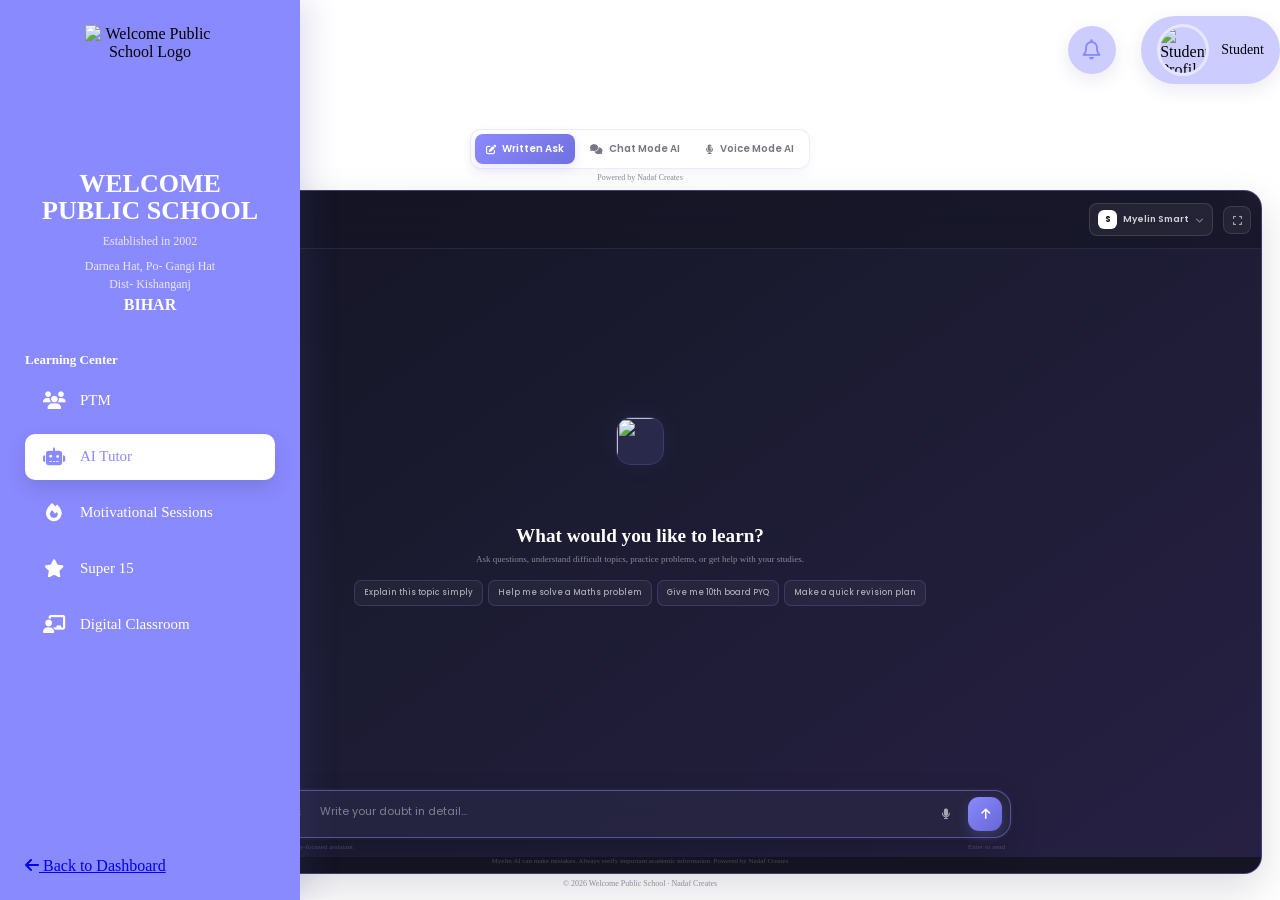
==== ai-tutor.html @ 7db1b6b1 "Add files via upload" ====
<!doctype html>
<html lang="en">
  <head>
    <meta charset="UTF-8" />

    <meta name="viewport" content="width=device-width, initial-scale=1.0" />

    <title>AI Tutor | Welcome Public School</title>

    <!-- Google Font -->
    <link rel="preconnect" href="https://fonts.googleapis.com" />
    <link rel="preconnect" href="https://fonts.gstatic.com" crossorigin />

    <link
      href="https://fonts.googleapis.com/css2?family=Poppins:wght@300;400;500;600;700;800&display=swap"
      rel="stylesheet"
    />

    <!-- Font Awesome -->
    <link
      rel="stylesheet"
      href="https://cdnjs.cloudflare.com/ajax/libs/font-awesome/6.6.0/css/all.min.css"
    />

    <!-- Shared Learning Hub CSS -->
    <link rel="stylesheet" href="learning.css" />

    <!-- AI Tutor Specific CSS -->
    <link rel="stylesheet" href="ai-tutor.css" />

    <link rel="icon" type="image/x-icon" href="/favicon.ico">

  </head>

  <body>
    <div class="dashboard-container">
      <!-- =====================================================
             SIDEBAR
        ====================================================== -->

      <aside class="sidebar">
        <!-- School Branding -->

        <div class="school-brand">
          <img src="images/logo.png" alt="Welcome Public School Logo" />

          <h2>
            <span>WELCOME</span>
            <span>PUBLIC SCHOOL</span>
          </h2>

          <div class="established">Established in 2002</div>

          <div class="address">
            Darnea Hat, Po- Gangi Hat<br />
            Dist- Kishanganj<br />
            <span>BIHAR</span>
          </div>
        </div>

        <!-- Sidebar Menu -->

        <div class="menu-title">Learning Center</div>

        <nav class="sidebar-menu">
          <a href="learning.html">
            <i class="fa-solid fa-users"></i>
            <span>PTM</span>
          </a>

          <a href="ai-tutor.html" class="active">
            <i class="fa-solid fa-robot"></i>
            <span>AI Tutor</span>
          </a>

          <a href="motivational.html">
            <i class="fa-solid fa-fire"></i>
            <span>Motivational Sessions</span>
          </a>

          <a href="super.html">
            <i class="fa-solid fa-star"></i>
            <span>Super 15</span>
          </a>

          <a href="digital-classroom.html">
            <i class="fa-solid fa-chalkboard-user"></i>
            <span>Digital Classroom</span>
          </a>
        </nav>

        <!-- Bottom Sidebar -->

        <div class="sidebar-bottom">
          <a href="dashboard.html" class="back-dashboard">
            <i class="fa-solid fa-arrow-left"></i>
            <span>Back to Dashboard</span>
          </a>
        </div>
      </aside>

    <div aria-hidden="true" class="sidebar-overlay"></div>

      <!-- =====================================================
             MAIN CONTENT
        ====================================================== -->

      <main class="main-content">
        <!-- =================================================
                 TOP HEADER
            ================================================== -->

        <header class="top-header">
          <button aria-expanded="false" aria-label="Open navigation menu" class="mobile-menu-toggle" type="button"><i class="fa-solid fa-bars"></i></button>
          <div class="page-heading">
            <small> AI TUTOR </small>

            <h1>Ask Your Doubt</h1>

            <p>Learn smarter with your personal digital study companion.</p>
          </div>

          <div class="header-actions">
            <div class="notification-btn">
              <i class="fa-regular fa-bell"></i>
            </div>

            <div class="profile-mini">
              <img src="images/student.jpg" alt="Student Profile" />

              <span> Student </span>
            </div>
          </div>
        </header>

        <!-- =================================================
                 MODE SWITCHER
            ================================================== -->

        <div class="learning-mode-switcher">
          <div class="mode-switch-group">
            <button
              class="mode-switch active"
              id="writtenModeButton"
              type="button"
            >
              <i class="fa-solid fa-pen-to-square"></i>

              <span> Written Ask </span>
            </button>

            <button class="mode-switch" id="chatModeButton" type="button">
              <i class="fa-solid fa-comments"></i>

              <span> Chat Mode AI </span>
            </button>

            <button class="mode-switch" id="voiceModeButton" type="button">
              <i class="fa-solid fa-microphone-lines"></i>

              <span> Voice Mode AI </span>
            </button>
          </div>

          <div class="ai-page-label">Powered by Nadaf Creates</div>
        </div>

        <!-- =================================================
                 AI CHAT WINDOW
            ================================================== -->

        <section class="ai-tutor-window">
          <!-- Chat Header -->

          <div class="ai-chat-header">
            <div class="ai-chat-title">
              <div class="ai-chat-logo">
                <img src="images/ai-company.png">
              </div>

              <div class="company-name">
                <strong> Myelin AI by Nadaf </strong>

                <div class="ai-online-status">
                  <span class="online-dot"></span>

                  <span> Your personal learning assistant </span>
                </div>
              </div>
            </div>

            <!-- Own AI Selector -->

            <div class="ai-model-selector">
              <button
                class="model-selector-button"
                id="modelSelectorButton"
                type="button"
              >
                <span class="model-selector-left">
                  <span class="selected-model-icon" id="selectedModelIcon">
                    S
                  </span>

                  <span id="selectedModelName"> Myelin Smart </span>
                </span>

                <i class="fa-solid fa-chevron-down"></i>
              </button>

              <div class="model-dropdown" id="modelDropdown">
                <button
                  class="model-option selected"
                  data-model="Nadaf Smart"
                  type="button"
                >
                  <span class="model-option-icon"> N </span>

                  <span> Myelin Smart </span>

                  <i class="fa-solid fa-check model-check"></i>
                </button>

                <button
                  class="model-option"
                  data-model="Nadaf Vision"
                  type="button"
                >
                  <span class="model-option-icon"> V </span>

                  <span> Myelin Vision </span>

                  <i class="fa-solid fa-check model-check"></i>
                </button>

                <button
                  class="model-option"
                  data-model="Nadaf Pro"
                  type="button"
                >
                  <span class="model-option-icon"> P </span>

                  <span> Myelin Pro </span>

                  <i class="fa-solid fa-check model-check"></i>
                </button>
              </div>
            </div>

            <button
              class="ai-fullscreen-button"
              id="aiFullscreenButton"
              type="button"
              title="Fullscreen"
              aria-label="Open AI Tutor fullscreen"
            >
              <i class="fa-solid fa-expand"></i>
            </button>
          </div>

          <!-- Chat Body -->

          <div class="ai-chat-body" id="aiChatBody">
            <!-- Welcome Screen -->

            <div class="ai-welcome-state" id="aiWelcomeState">
              <div class="ai-welcome-icon">
                <img src="images/ai-company.png">
              </div>

              <h2>What would you like to learn?</h2>

              <p>
                Ask questions, understand difficult topics, practice problems,
                or get help with your studies.
              </p>

              <div class="suggested-prompts">
                <button class="suggested-prompt" type="button">
                  Explain this topic simply
                </button>

                <button class="suggested-prompt" type="button">
                  Help me solve a Maths problem
                </button>

                <button class="suggested-prompt" type="button">
                  Give me 10th board PYQ
                </button>

                <button class="suggested-prompt" type="button">
                  Make a quick revision plan
                </button>
              </div>
            </div>

            <!-- Messages -->

            <div class="chat-messages" id="chatMessages"></div>

            <!-- Typing Indicator -->

            <div class="ai-typing-indicator" id="aiTypingIndicator">
              <div class="typing-avatar">N</div>

              <div class="typing-bubble">
                <span></span>
                <span></span>
                <span></span>
              </div>
            </div>

            <!-- Voice Mode Panel -->

            <div class="voice-mode-panel" id="voiceModePanel">
              <div class="voice-visualizer">
                <span class="voice-ring ring-one"></span>
                <span class="voice-ring ring-two"></span>
                <span class="voice-ring ring-three"></span>

                <div class="voice-center-icon">
                  <i class="fa-solid fa-microphone"></i>
                </div>
              </div>

              <h2>Voice Mode AI</h2>

              <p>
                Talk naturally with Myelin AI and learn through voice-based
                conversations.
              </p>

              <button
                class="start-voice-button"
                id="startVoiceButton"
                type="button"
              >
                <i class="fa-solid fa-microphone"></i>

                Start Voice Session
              </button>
            </div>
          </div>

          <!-- Text Input Area -->

          <div class="ai-chat-input-area" id="textInputArea">
            <div class="chat-input-wrapper">
              <button
                class="input-action-button"
                id="attachmentButton"
                type="button"
                title="Attach file"
              >
                <i class="fa-solid fa-paperclip"></i>
              </button>

              <textarea
                id="chatInput"
                rows="1"
                placeholder="Ask Nadaf Creates anything..."
              ></textarea>

              <button
                class="input-action-button"
                id="microphoneButton"
                type="button"
                title="Use microphone"
              >
                <i class="fa-solid fa-microphone"></i>
              </button>

              <button
                class="send-message-button"
                id="sendMessageButton"
                type="button"
                title="Send message"
              >
                <i class="fa-solid fa-arrow-up"></i>
              </button>
            </div>

            <div class="ai-input-hint">
              <span>
                <i class="fa-solid fa-shield-halved"></i>
                Study-focused assistant
              </span>

              <span> Enter to send </span>
            </div>
          </div>

          <!-- Footer -->

          <div class="ai-window-footer">
            Myelin AI can make mistakes. Always verify important academic
            information. Powered by Nadaf Creates
          </div>
        </section>

        <!-- Page Footer -->

        <div class="page-footer">
          © 2026 Welcome Public School · Nadaf Creates
        </div>
      </main>
    </div>

    <script src="ai-tutor.js"></script>
  </body>
</html>
---- ai-tutor.css ----
/* =========================================================
   NADAF CREATES AI TUTOR
   COMPACT + RESPONSIVE VERSION
   Works with learning.css
   ========================================================= */


/* =========================================================
   GLOBAL PAGE FIT
   ========================================================= */

html,
body {
    width: 100%;
    height: 100%;
    min-height: 100%;
    margin: 0;
    padding: 0;

    overflow: hidden;
}

body {
    box-sizing: border-box;
}

*,
*::before,
*::after {
    box-sizing: border-box;
}


/* =========================================================
   DASHBOARD CONTAINER
   ========================================================= */

.dashboard-container {
    width: 100%;
    height: 100dvh;
    min-height: 100dvh;

    overflow: hidden;
}


/* =========================================================
   MAIN CONTENT
   IMPORTANT:
   The page itself never scrolls.
   AI chat body handles its own internal scrolling.
   ========================================================= */

.main-content {
    width: 100%;
    height: 100dvh;
    min-height: 0;

    display: flex;
    flex-direction: column;

    overflow: hidden;

    padding-bottom: 8px;
}


/* =========================================================
   TOP HEADER
   Compact override
   ========================================================= */

.top-header {
    flex: 0 0 auto;

    min-height: 58px;

    padding-top: 10px;
    padding-bottom: 10px;
}


/* =========================================================
   PAGE HEADING
   ========================================================= */

.page-heading small {
    font-size: 9px;
    letter-spacing: 1.5px;
}

.page-heading h1 {
    margin: 2px 0 3px;

    font-size: clamp(18px, 1.7vw, 25px);
    line-height: 1.2;
}

.page-heading p {
    margin: 0;

    font-size: 10px;
    line-height: 1.4;
}


/* =========================================================
   HEADER ACTIONS
   ========================================================= */

.header-actions {
    gap: 7px;
}

.notification-btn {
    width: 32px;
    height: 32px;

    font-size: 12px;
}

.profile-mini {
    gap: 6px;
}

.profile-mini img {
    width: 31px;
    height: 31px;
}

.profile-mini span {
    font-size: 10px;
}


/* =========================================================
   INTRODUCTION CARD
   Kept compact if used elsewhere
   ========================================================= */

.ai-tutor-intro {
    width: 100%;

    display: flex;
    align-items: center;
    justify-content: space-between;

    gap: 18px;

    margin-bottom: 10px;
    padding: 16px 20px;

    border-radius: 16px;

    background:
        linear-gradient(
            135deg,
            rgba(255, 255, 255, 0.94),
            rgba(230, 230, 255, 0.95)
        );

    border: 1px solid rgba(138, 138, 255, 0.22);

    box-shadow:
        0 8px 22px rgba(80, 70, 150, 0.07);

    position: relative;
    overflow: hidden;
}

.ai-tutor-intro::before {
    content: "";

    position: absolute;

    top: -60px;
    right: 80px;

    width: 150px;
    height: 150px;

    border-radius: 50%;

    background: rgba(138, 138, 255, 0.09);

    pointer-events: none;
}

.ai-intro-content {
    position: relative;
    z-index: 2;
}

.ai-intro-content small {
    display: block;

    margin-bottom: 4px;

    color: #7777e8;

    font-size: 9px;
    font-weight: 700;

    letter-spacing: 1.4px;
    text-transform: uppercase;
}

.ai-intro-content h2 {
    margin: 0 0 4px;

    color: #333b42;

    font-size: 21px;
    line-height: 1.2;
    font-weight: 700;
}

.ai-intro-content p {
    max-width: 600px;

    margin: 0;

    color: #707783;

    font-size: 10px;
    line-height: 1.5;
}

.ai-intro-icon {
    width: 58px;
    height: 58px;

    flex-shrink: 0;

    display: flex;
    align-items: center;
    justify-content: center;

    border-radius: 17px;

    color: #ffffff;
    font-size: 24px;

    background:
        linear-gradient(
            145deg,
            #8a8aff,
            #6868dc
        );

    box-shadow:
        0 8px 18px rgba(138, 138, 255, 0.25);

    transform: rotate(4deg);

    position: relative;
    z-index: 2;
}

.ai-intro-icon i {
    transform: rotate(-4deg);
}


/* =========================================================
   MODE SWITCHER
   ========================================================= */

.learning-mode-switcher {
    width: 100%;

    flex: 0 0 auto;

    display: flex;
    flex-direction: column;
    align-items: center;
    justify-content: center;

    gap: 4px;

    margin-bottom: 8px;
}

.mode-switch-group {
    display: inline-flex;
    align-items: center;

    gap: 4px;

    padding: 4px;

    border-radius: 11px;

    background: rgba(255, 255, 255, 0.75);

    border: 1px solid rgba(138, 138, 255, 0.16);

    box-shadow:
        0 4px 12px rgba(70, 65, 130, 0.05);
}

.mode-switch {
    display: inline-flex;
    align-items: center;
    justify-content: center;

    gap: 6px;

    padding: 7px 11px;

    border: none;
    border-radius: 8px;

    color: #777783;
    background: transparent;

    font-family: "Poppins", sans-serif;

    font-size: 10px;
    font-weight: 600;

    cursor: pointer;

    transition:
        color 0.25s ease,
        background 0.25s ease,
        box-shadow 0.25s ease,
        transform 0.25s ease;
}

.mode-switch i {
    font-size: 10px;
}

.mode-switch:hover {
    color: #6868dc;
    background: rgba(138, 138, 255, 0.08);
}

.mode-switch.active {
    color: #ffffff;

    background:
        linear-gradient(
            135deg,
            #8a8aff,
            #7070df
        );

    box-shadow:
        0 4px 11px rgba(138, 138, 255, 0.22);
}

.mode-switch.active:hover {
    color: #ffffff;

    transform: translateY(-1px);
}

.ai-page-label {
    color: #898995;

    font-size: 8px;
    font-weight: 500;
}


/* =========================================================
   AI TUTOR WINDOW
   ========================================================= */

/*
   IMPORTANT:

   The window no longer has fixed heights such as
   650px / 620px / 600px.

   It simply occupies the remaining available height
   inside .main-content.

   This is what prevents the window from falling below
   the viewport.
*/

.ai-tutor-window {
    width: calc(100% - 40px);

    margin: 0 20px;

    flex: 1 1 0;

    min-height: 0;
    height: auto;
    max-height: none;

    display: flex;
    flex-direction: column;

    overflow: hidden;

    position: relative;

    border-radius: 18px;

    background:
        linear-gradient(
            145deg,
            #141423 0%,
            #1b1b31 45%,
            #272044 100%
        );

    border: 1px solid rgba(138, 138, 255, 0.32);

    box-shadow:
        0 15px 40px rgba(15, 15, 35, 0.14);
}


/* =========================================================
   FULLSCREEN STATE
   ========================================================= */

/*
   JS should add:

   .fullscreen

   to .ai-tutor-window.

   This turns ONLY the AI Tutor window into a complete
   viewport page.

   Sidebar, header and page footer are NOT shown in this
   state because the AI window itself covers the viewport.
*/

.ai-tutor-window.fullscreen {
    position: fixed;

    top: 0;
    right: 0;
    bottom: 0;
    left: 0;

    width: 100vw;
    height: 100dvh;

    min-height: 100dvh;
    max-height: none;

    margin: 0;

    border-radius: 0;

    z-index: 99999;

    box-shadow: none;
}


/* =========================================================
   CHAT HEADER
   ========================================================= */

.ai-chat-header {
    width: 100%;

    flex: 0 0 auto;

    min-height: 58px;

    display: flex;
    align-items: center;
    justify-content: space-between;

    gap: 10px;

    padding: 9px 14px;

    position: relative;
    z-index: 20;

    overflow: visible;

    border-bottom:
        1px solid rgba(255, 255, 255, 0.08);

    background:
        rgba(20, 20, 35, 0.55);

    backdrop-filter: blur(14px);
    -webkit-backdrop-filter: blur(14px);
}


/* =========================================================
   CHAT TITLE
   ========================================================= */

.ai-chat-title {
    display: flex;
    align-items: center;

    gap: 9px;

    min-width: 0;
    
}

.ai-chat-logo img {
    width: 34px;
    height: 34px;

    flex-shrink: 0;

    display: flex;
    align-items: center;
    justify-content: center;

    border-radius: 6px;

    color: #ffffff;

    font-size: 14px;

    background:
        linear-gradient(
            135deg,
            #8a8aff,
            #5d5dc9
        );

    box-shadow:
        0 5px 13px rgba(138, 138, 255, 0.23);
        
}

.company-name {
  margin-left: 4px;
}

.ai-chat-title strong {
    display: block;

    margin-bottom: 1px;

    color: #ffffff;

    font-size: 11px;
    font-weight: 700;
}

.ai-online-status {
    display: flex;
    align-items: center;

    gap: 4px;

    color: rgba(255, 255, 255, 0.48);

    font-size: 8px;
    font-weight: 400;

    white-space: nowrap;
}

.online-dot {
    width: 5px;
    height: 5px;

    flex-shrink: 0;

    border-radius: 50%;

    background: #65d69b;

    box-shadow:
        0 0 0 3px rgba(101, 214, 155, 0.08);
}


/* =========================================================
   MODEL SELECTOR
   ========================================================= */

.ai-model-selector {
    position: relative;

    z-index: 100;

    flex-shrink: 0;

    margin-right: 38px;
}

.model-selector-button {
    min-width: 118px;

    display: flex;
    align-items: center;
    justify-content: space-between;

    gap: 8px;

    padding: 6px 8px;

    border: 1px solid rgba(255, 255, 255, 0.12);

    border-radius: 8px;

    color: rgba(255, 255, 255, 0.8);

    background: rgba(255, 255, 255, 0.055);

    font-family: "Poppins", sans-serif;

    font-size: 9px;
    font-weight: 600;

    cursor: pointer;

    transition:
        background 0.2s ease,
        border-color 0.2s ease;
}

.model-selector-button:hover {
    background: rgba(138, 138, 255, 0.13);

    border-color:
        rgba(138, 138, 255, 0.45);
}

.model-selector-button > i {
    color: rgba(255, 255, 255, 0.45);

    font-size: 8px;

    transition:
        transform 0.2s ease;
}

.model-selector-left {
    display: flex;
    align-items: center;

    gap: 6px;

    min-width: 0;
}

.selected-model-icon {
    width: 19px;
    height: 19px;

    display: flex;
    align-items: center;
    justify-content: center;

    flex-shrink: 0;

    border-radius: 6px;

    color: #040404;

    background: #fefefe;

    font-size: 8px;
    font-weight: 700;
}


/* =========================================================
   MODEL DROPDOWN
   ========================================================= */

.model-dropdown {
    position: absolute;

    top: calc(100% + 7px);
    right: 0;

    z-index: 99999;

    min-width: 175px;

    padding: 5px;

    border:
        1px solid rgba(138, 138, 255, 0.25);

    border-radius: 10px;

    background: #24243b;

    box-shadow:
        0 15px 30px rgba(0, 0, 0, 0.35);

    opacity: 0;
    visibility: hidden;
    pointer-events: none;

    transform: translateY(-6px);

    transition:
        opacity 0.2s ease,
        visibility 0.2s ease,
        transform 0.2s ease;
}

.model-dropdown.show {
    opacity: 1;
    visibility: visible;
    pointer-events: auto;

    transform: translateY(0);
}

.model-option {
    width: 100%;

    display: flex;
    align-items: center;

    gap: 7px;

    padding: 7px;

    border: none;
    border-radius: 7px;

    color: rgba(255, 255, 255, 0.72);

    background: transparent;

    font-family: "Poppins", sans-serif;

    font-size: 9px;
    font-weight: 500;

    text-align: left;

    cursor: pointer;

    transition:
        color 0.2s ease,
        background 0.2s ease;
}

.model-option:hover {
    color: #ffffff;

    background:
        rgba(138, 138, 255, 0.14);
}

.model-option.selected {
    color: #ffffff;

    background:
        rgba(138, 138, 255, 0.18);
}

.model-option-icon img {
    width: 20px;
    height: 20px;

    display: flex;
    align-items: center;
    justify-content: center;

    flex-shrink: 0;

    border-radius: 6px;

    color: #ffffff;

    background:
        rgba(138, 138, 255, 0.65);

    font-size: 8px;
    font-weight: 700;
}

.model-check {
    margin-left: auto;

    color: #8a8aff;

    font-size: 9px;

    opacity: 0;
}

.model-option.selected .model-check {
    opacity: 1;
}


/* =========================================================
   FULLSCREEN BUTTON
   ========================================================= */

/*
   Add this button inside .ai-chat-header:

   <button class="ai-fullscreen-button"
           id="aiFullscreenButton"
           type="button"
           title="Fullscreen">
       <i class="fa-solid fa-expand"></i>
   </button>
*/

.ai-fullscreen-button {
    width: 28px;
    height: 28px;

    display: flex;
    align-items: center;
    justify-content: center;

    position: absolute;

    top: 50%;
    right: 10px;

    transform: translateY(-50%);

    padding: 0;

    border: 1px solid rgba(255, 255, 255, 0.10);

    border-radius: 8px;

    color: rgba(255, 255, 255, 0.60);

    background:
        rgba(255, 255, 255, 0.055);

    font-size: 10px;

    cursor: pointer;

    z-index: 200;

    transition:
        color 0.2s ease,
        background 0.2s ease,
        border-color 0.2s ease,
        transform 0.2s ease;
}

.ai-fullscreen-button:hover {
    color: #ffffff;

    background:
        rgba(138, 138, 255, 0.16);

    border-color:
        rgba(138, 138, 255, 0.42);
}

.ai-fullscreen-button:active {
    transform:
        translateY(-50%)
        scale(0.94);
}


/*
   When fullscreen is active,
   use a compress icon if JS changes the icon.
*/

.ai-tutor-window.fullscreen
.ai-fullscreen-button {
    width: 32px;
    height: 32px;

    top: 13px;
    right: 13px;

    transform: none;

    border-radius: 9px;

    font-size: 11px;
}

.ai-tutor-window.fullscreen
.ai-fullscreen-button:active {
    transform: scale(0.94);
}


/* =========================================================
   CHAT BODY
   ========================================================= */

.ai-chat-body {
    flex: 1 1 0;

    width: 100%;

    min-height: 0;

    position: relative;
    

    overflow-y: auto;
    overflow-x: hidden;

    padding: 14px 18px;

    scroll-behavior: smooth;

    overscroll-behavior: contain;

    scrollbar-width: thin;

    scrollbar-color:
        rgba(138, 138, 255, 0.45)
        rgba(255, 255, 255, 0.035);
}

.ai-chat-body::-webkit-scrollbar {
    width: 5px;
}

.ai-chat-body::-webkit-scrollbar-track {
    border-radius: 10px;

    background:
        rgba(255, 255, 255, 0.035);
}

.ai-chat-body::-webkit-scrollbar-thumb {
    border-radius: 10px;

    background:
        rgba(138, 138, 255, 0.42);
}

.ai-chat-body::-webkit-scrollbar-thumb:hover {
    background:
        rgba(138, 138, 255, 0.70);
}


/* =========================================================
   WELCOME STATE
   ========================================================= */

.ai-welcome-state {
    width: 100%;
    min-height: 100%;

    display: flex;
    flex-direction: column;

    align-items: center;
    justify-content: center;

    padding: 5px;

    text-align: center;
}

.ai-welcome-icon img{
    width: 48px;
    height: 48px;

    display: flex;
    align-items: center;
    justify-content: center;

    margin-bottom: 11px;

    border-radius: 15px;

    color: #b4b4ff;

    background:
        rgba(138, 138, 255, 0.13);

    border:
        1px solid rgba(138, 138, 255, 0.18);

    font-size: 19px;

    box-shadow:
        0 0 25px rgba(138, 138, 255, 0.07);
}

.ai-welcome-state h2 {
    margin: 0 0 6px;

    color: #ffffff;

    font-size: clamp(15px, 1.5vw, 20px);

    line-height: 1.2;

    font-weight: 600;
}

.ai-welcome-state p {
    width: min(100%, 460px);

    margin: 0 0 13px;

    color: rgba(255, 255, 255, 0.48);

    font-size: 9px;

    line-height: 1.55;
}


/* =========================================================
   SUGGESTED PROMPTS
   ========================================================= */

.suggested-prompts {
    display: flex;

    flex-wrap: wrap;

    justify-content: center;

    gap: 5px;

    width: min(100%, 600px);
}

.suggested-prompt {
    padding: 6px 9px;

    border:
        1px solid rgba(138, 138, 255, 0.20);

    border-radius: 7px;

    color:
        rgba(255, 255, 255, 0.62);

    background:
        rgba(255, 255, 255, 0.045);

    font-family: "Poppins", sans-serif;

    font-size: 8px;

    font-weight: 500;

    cursor: pointer;

    transition:
        color 0.2s ease,
        background 0.2s ease,
        border-color 0.2s ease,
        transform 0.2s ease;
}

.suggested-prompt:hover {
    color: #ffffff;

    background:
        rgba(138, 138, 255, 0.14);

    border-color:
        rgba(138, 138, 255, 0.50);

    transform:
        translateY(-1px);
}


/* =========================================================
   CHAT MESSAGES
   ========================================================= */

.chat-messages {
    width: 100%;

    display: flex;
    flex-direction: column;

    gap: 12px;
}

.chat-message {
    width: 100%;

    display: flex;
    align-items: flex-start;

    gap: 8px;

    animation:
        messageAppear 0.3s ease forwards;
}

.chat-message.user {
    flex-direction: row-reverse;
}

.message-avatar {
    width: 26px;
    height: 26px;

    flex-shrink: 0;

    display: flex;
    align-items: center;
    justify-content: center;

    border-radius: 8px;

    color: #ffffff;

    background:
        rgba(138, 138, 255, 0.70);

    font-size: 9px;
    font-weight: 700;
}

.chat-message.user .message-avatar {
    background:
        rgba(255, 255, 255, 0.13);

    color:
        rgba(255, 255, 255, 0.75);
}

.message-content {
    max-width:
        min(75%, 650px);

    padding: 8px 11px;

    border-radius: 11px;

    color:
        rgba(255, 255, 255, 0.78);

    font-size: 9px;

    line-height: 1.6;

    font-weight: 400;

    background:
        rgba(255, 255, 255, 0.06);

    border:
        1px solid rgba(255, 255, 255, 0.06);
}

.chat-message.user .message-content {
    color: #ffffff;

    background:
        linear-gradient(
            135deg,
            rgba(138, 138, 255, 0.80),
            rgba(104, 104, 220, 0.80)
        );

    border-color:
        rgba(138, 138, 255, 0.40);

    border-top-right-radius: 4px;
}

.chat-message.ai .message-content {
    border-top-left-radius: 4px;
}

@keyframes messageAppear {
    from {
        opacity: 0;
        transform: translateY(6px);
    }

    to {
        opacity: 1;
        transform: translateY(0);
    }
}


/* =========================================================
   TYPING INDICATOR
   ========================================================= */

.ai-typing-indicator {
    display: none;

    align-items: center;

    gap: 8px;

    margin-top: 12px;
}

.ai-typing-indicator.show {
    display: flex;
}

.typing-avatar {
    width: 26px;
    height: 26px;

    display: flex;
    align-items: center;
    justify-content: center;

    border-radius: 8px;

    color: #ffffff;

    background: #7777e8;

    font-size: 9px;
    font-weight: 700;
}

.typing-bubble {
    display: flex;
    align-items: center;

    gap: 4px;

    padding: 8px 11px;

    border-radius: 10px;

    background:
        rgba(255, 255, 255, 0.07);
}

.typing-bubble span {
    width: 5px;
    height: 5px;

    border-radius: 50%;

    background: #9b9bff;

    animation:
        typingBounce 1.2s infinite ease-in-out;
}

.typing-bubble span:nth-child(2) {
    animation-delay: 0.15s;
}

.typing-bubble span:nth-child(3) {
    animation-delay: 0.3s;
}

@keyframes typingBounce {
    0%,
    60%,
    100% {
        opacity: 0.35;
        transform: translateY(0);
    }

    30% {
        opacity: 1;
        transform: translateY(-3px);
    }
}


/* =========================================================
   VOICE MODE PANEL
   ========================================================= */

.voice-mode-panel {
    width: 100%;
    min-height: 100%;

    display: none;

    flex-direction: column;

    align-items: center;
    justify-content: center;

    padding: 15px;

    text-align: center;
}

.voice-mode-panel.active {
    display: flex;
}

.voice-visualizer {
    width: 100px;
    height: 100px;

    display: flex;
    align-items: center;
    justify-content: center;

    position: relative;

    margin-bottom: 15px;
}

.voice-ring {
    position: absolute;

    width: 100%;
    height: 100%;

    border:
        1px solid rgba(138, 138, 255, 0.35);

    border-radius: 50%;

    animation:
        voiceRingPulse 2.6s infinite ease-out;
}

.voice-ring.ring-two {
    animation-delay: 0.85s;
}

.voice-ring.ring-three {
    animation-delay: 1.7s;
}

.voice-center-icon {
    width: 52px;
    height: 52px;

    display: flex;
    align-items: center;
    justify-content: center;

    border-radius: 50%;

    color: #ffffff;

    background:
        linear-gradient(
            135deg,
            #8a8aff,
            #6262d4
        );

    font-size: 19px;

    box-shadow:
        0 0 25px rgba(138, 138, 255, 0.30);

    position: relative;
    z-index: 2;
}

@keyframes voiceRingPulse {
    0% {
        opacity: 0.65;
        transform: scale(0.65);
    }

    100% {
        opacity: 0;
        transform: scale(1.35);
    }
}

.voice-mode-panel h2 {
    margin: 0 0 6px;

    color: #ffffff;

    font-size: 17px;

    font-weight: 600;
}

.voice-mode-panel p {
    max-width: 380px;

    margin: 0 0 14px;

    color:
        rgba(255, 255, 255, 0.50);

    font-size: 9px;

    line-height: 1.6;
}

.start-voice-button {
    display: inline-flex;

    align-items: center;
    justify-content: center;

    gap: 6px;

    padding: 8px 13px;

    border: none;

    border-radius: 8px;

    color: #ffffff;

    background:
        linear-gradient(
            135deg,
            #8a8aff,
            #6666d5
        );

    font-family: "Poppins", sans-serif;

    font-size: 9px;
    font-weight: 600;

    cursor: pointer;

    box-shadow:
        0 6px 14px rgba(138, 138, 255, 0.20);

    transition:
        transform 0.2s ease,
        box-shadow 0.2s ease;
}

.start-voice-button:hover {
    transform: translateY(-1px);

    box-shadow:
        0 8px 18px rgba(138, 138, 255, 0.30);
}


/* =========================================================
   FLOATING CHAT INPUT AREA
   ========================================================= */

.ai-chat-input-area {
    flex: 0 0 auto;

    width: 100%;

    padding: 10px 28px 6px;

    position: relative;
    z-index: 15;

    /* Remove the large dark background */
    background: transparent;

    /* Remove the separator line */
    border-top: none;
}


/* =========================================================
   FLOATING INPUT BOX
   ========================================================= */

.chat-input-wrapper {
    width: 100%;

    display: flex;
    align-items: flex-end;
    gap: 8px;

    padding: 8px 9px 8px 14px;

    /* Glass / floating appearance */
    background: rgba(35, 34, 58, 0.88);

    border: 1px solid rgba(255, 255, 255, 0.13);

    border-radius: 17px;

    box-shadow:
        0 8px 25px rgba(0, 0, 0, 0.20),
        inset 0 1px 0 rgba(255, 255, 255, 0.035);

    backdrop-filter: blur(16px);
    -webkit-backdrop-filter: blur(16px);

    transition:
        border-color 0.2s ease,
        box-shadow 0.2s ease,
        background 0.2s ease;
}


/* Focused floating box */

.chat-input-wrapper:focus-within {
    border-color: rgba(138, 138, 255, 0.38);

    background: rgba(39, 38, 65, 0.94);

    box-shadow:
        0 10px 28px rgba(0, 0, 0, 0.24),
        0 0 0 2px rgba(138, 138, 255, 0.06);
}


/* =========================================================
   TEXT INPUT
   ========================================================= */

.chat-input {
    flex: 1;

    width: 100%;

    min-width: 0;

    min-height: 38px;
    max-height: 100px;

    padding: 9px 4px;

    border: none;
    outline: none;

    resize: none;

    background: transparent;

    color: #ffffff;

    font-family: "Poppins", sans-serif;
    font-size: 13px;
    font-weight: 400;

    line-height: 1.5;
}


/* Placeholder */

.chat-input::placeholder {
    color: rgba(255, 255, 255, 0.42);
}


/* Remove browser focus background */

.chat-input:focus {
    background: transparent;
    outline: none;
}


/* =========================================================
   SEND BUTTON
   ========================================================= */

.send-message-button {
    flex: 0 0 auto;

    width: 36px;
    height: 36px;

    display: flex;
    align-items: center;
    justify-content: center;

    border: none;
    border-radius: 12px;

    background:
        linear-gradient(
            135deg,
            #8a8aff,
            #6666d5
        );

    color: #ffffff;

    font-size: 13px;

    cursor: pointer;

    box-shadow:
        0 5px 13px rgba(138, 138, 255, 0.20);

    transition:
        transform 0.2s ease,
        box-shadow 0.2s ease,
        opacity 0.2s ease;
}


.send-message-button:hover {
    transform: translateY(-2px);

    box-shadow:
        0 8px 18px rgba(138, 138, 255, 0.30);
}


.send-message-button:active {
    transform: translateY(0);
}


.send-message-button:disabled {
    opacity: 0.45;
    cursor: not-allowed;

    transform: none;

    box-shadow: none;
}


/* =========================================================
   INPUT HINT
   ========================================================= */

.ai-input-hint {
    width: 100%;

    display: flex;
    align-items: center;
    justify-content: space-between;

    gap: 15px;

    padding: 5px 5px 0;

    color: rgba(255, 255, 255, 0.24);

    font-size: 8px;
    font-weight: 400;

    background: transparent;
}


.ai-input-hint span {
    display: flex;
    align-items: center;

    gap: 5px;
}


.ai-input-hint i {
    font-size: 8px;
}

/* =========================================================
   AI WINDOW FOOTER
   ========================================================= */

.ai-window-footer {
    flex: 0 0 auto;

    width: 100%;

    padding: 0 14px 6px;

    color:
        rgba(255, 255, 255, 0.24);

    font-size: 7px;

    line-height: 1.4;

    text-align: center;

    background: #141423;
}


/* =========================================================
   PAGE FOOTER
   ========================================================= */

.page-footer {
    width: 100%;

    flex: 0 0 auto;

    margin-top: 5px;

    padding-bottom: 4px;

    color: #9999a8;

    font-size: 8px;

    font-weight: 400;

    text-align: center;
}


/* =========================================================
   LARGE DESKTOP
   ========================================================= */

@media (min-width: 1401px) {

    .main-content {
        padding-bottom: 10px;
    }

    .top-header {
        min-height: 62px;

        padding-top: 11px;
        padding-bottom: 11px;
    }

    .learning-mode-switcher {
        margin-bottom: 9px;
    }

    .ai-tutor-window {
        width: calc(100% - 60px);

        margin-left: 30px;
        margin-right: 30px;

        border-radius: 20px;
    }

    .ai-chat-header {
        min-height: 62px;

        padding: 10px 16px;
    }

    .ai-chat-body {
        padding: 16px 22px;
    }
}


/* =========================================================
   LAPTOP
   ========================================================= */

@media (max-width: 1400px) {

    .ai-tutor-window {
        width: calc(100% - 36px);

        margin-left: 18px;
        margin-right: 18px;
    }
}


/* =========================================================
   TABLET
   ========================================================= */

@media (max-width: 1100px) {

    .top-header {
        min-height: 54px;
    }

    .page-heading h1 {
        font-size: 19px;
    }

    .page-heading p {
        font-size: 9px;
    }

    .mode-switch {
        padding: 6px 9px;

        font-size: 9px;
    }

    .ai-tutor-window {
        width: calc(100% - 28px);

        margin-left: 14px;
        margin-right: 14px;

        border-radius: 16px;
    }

    .ai-chat-header {
        min-height: 53px;

        padding: 8px 11px;
    }

    .ai-chat-logo {
        width: 31px;
        height: 31px;

        font-size: 13px;
    }

    .ai-chat-title strong {
        font-size: 10px;
    }

    .ai-online-status {
        font-size: 7px;
    }

    .model-selector-button {
        min-width: 110px;

        padding: 5px 7px;

        font-size: 8px;
    }

    .ai-chat-body {
        padding: 12px 14px;
    }
}


/* =========================================================
   TABLET / SMALL
   ========================================================= */

@media (max-width: 850px) {

    .main-content {
        padding-bottom: 5px;
    }

    .top-header {
        min-height: 50px;

        padding-top: 7px;
        padding-bottom: 7px;
    }

    .page-heading h1 {
        font-size: 17px;
    }

    .page-heading p {
        font-size: 8px;
    }

    .header-actions {
        gap: 5px;
    }

    .notification-btn {
        width: 29px;
        height: 29px;

        font-size: 11px;
    }

    .profile-mini img {
        width: 28px;
        height: 28px;
    }

    .profile-mini span {
        font-size: 8px;
    }

    .learning-mode-switcher {
        margin-bottom: 6px;
    }

    .mode-switch-group {
        padding: 3px;

        gap: 3px;
    }

    .mode-switch {
        padding: 5px 8px;

        gap: 4px;

        font-size: 8px;
    }

    .mode-switch i {
        font-size: 8px;
    }

    .ai-page-label {
        font-size: 7px;
    }

    .ai-tutor-window {
        width: calc(100% - 20px);

        margin-left: 10px;
        margin-right: 10px;

        border-radius: 14px;
    }

    .ai-chat-header {
        min-height: 48px;

        padding: 7px 9px;
    }

    .ai-chat-logo {
        width: 28px;
        height: 28px;

        border-radius: 8px;

        font-size: 11px;
    }

    .ai-chat-title {
        gap: 7px;
    }

    .ai-chat-title strong {
        font-size: 9px;
    }

    .ai-online-status {
        font-size: 6px;
    }

    .online-dot {
        width: 4px;
        height: 4px;
    }

    .ai-model-selector {
        margin-right: 34px;
    }

    .model-selector-button {
        min-width: 100px;

        padding: 5px 6px;

        font-size: 7px;
    }

    .selected-model-icon {
        width: 17px;
        height: 17px;

        font-size: 7px;
    }

    .ai-fullscreen-button {
        width: 25px;
        height: 25px;

        right: 7px;

        font-size: 9px;
    }

    .ai-chat-body {
        padding: 10px 11px;
    }

    .ai-welcome-icon {
        width: 42px;
        height: 42px;

        margin-bottom: 9px;

        border-radius: 13px;

        font-size: 17px;
    }

    .ai-welcome-state h2 {
        font-size: 15px;
    }

    .ai-welcome-state p {
        max-width: 400px;

        font-size: 8px;

        margin-bottom: 10px;
    }

    .suggested-prompts {
        gap: 4px;
    }

    .suggested-prompt {
        padding: 5px 7px;

        font-size: 7px;
    }

    .ai-chat-input-area {
        padding: 6px 9px 5px;
    }

    .chat-input-wrapper {
        min-height: 36px;

        padding: 4px 5px 4px 6px;

        border-radius: 9px;
    }

    #chatInput {
        font-size: 8px;
    }

    .input-action-button,
    .send-message-button {
        width: 25px;
        height: 25px;

        border-radius: 7px;

        font-size: 9px;
    }

    .ai-input-hint {
        font-size: 6px;
    }

    .ai-window-footer {
        padding-bottom: 5px;

        font-size: 6px;
    }

    .page-footer {
        font-size: 7px;
    }
}


/* =========================================================
   MOBILE
   ========================================================= */

@media (max-width: 700px) {

    .main-content {
        height: 100dvh;
        min-height: 100dvh;
    }

    .top-header {
        min-height: 46px;

        padding-top: 6px;
        padding-bottom: 6px;
    }

    .page-heading small {
        font-size: 7px;
    }

    .page-heading h1 {
        font-size: 15px;

        margin: 1px 0 2px;
    }

    .page-heading p {
        display: none;
    }

    .notification-btn {
        width: 27px;
        height: 27px;
    }

    .profile-mini img {
        width: 27px;
        height: 27px;
    }

    .profile-mini span {
        display: none;
    }

    .learning-mode-switcher {
        align-items: center;

        gap: 3px;

        margin-bottom: 5px;
    }

    .mode-switch-group {
        max-width: 100%;

        overflow: hidden;
    }

    .mode-switch {
        padding: 5px 7px;

        font-size: 7px;
    }

    .mode-switch span {
        white-space: nowrap;
    }

    .ai-tutor-window {
        width: 100%;

        margin: 0;

        border-radius: 12px;
    }

    .ai-chat-header {
        min-height: 45px;

        padding: 6px 7px;
    }

    .ai-chat-logo {
        width: 26px;
        height: 26px;

        font-size: 10px;
    }

    .ai-chat-title {
        gap: 6px;
    }

    .ai-chat-title strong {
        font-size: 8px;
    }

    .ai-online-status {
        display: none;
    }

    .ai-model-selector {
        margin-right: 31px;
    }

    .model-selector-button {
        min-width: 91px;

        padding: 4px 5px;

        border-radius: 7px;

        font-size: 7px;
    }

    .selected-model-icon {
        width: 16px;
        height: 16px;

        border-radius: 5px;
    }

    .model-dropdown {
        min-width: 155px;
    }

    .ai-fullscreen-button {
        width: 24px;
        height: 24px;

        right: 6px;

        border-radius: 7px;

        font-size: 8px;
    }

    .ai-chat-body {
        padding: 8px;
    }

    .ai-welcome-state {
        padding: 4px;
    }

    .ai-welcome-icon {
        width: 38px;
        height: 38px;

        margin-bottom: 7px;

        border-radius: 11px;

        font-size: 15px;
    }

    .ai-welcome-state h2 {
        font-size: 14px;

        margin-bottom: 4px;
    }

    .ai-welcome-state p {
        max-width: 320px;

        margin-bottom: 8px;

        font-size: 7px;

        line-height: 1.45;
    }

    .suggested-prompts {
        gap: 3px;

        max-width: 340px;
    }

    .suggested-prompt {
        padding: 4px 6px;

        border-radius: 6px;

        font-size: 6.5px;
    }

    .chat-messages {
        gap: 9px;
    }

    .chat-message {
        gap: 6px;
    }

    .message-avatar {
        width: 23px;
        height: 23px;

        border-radius: 7px;

        font-size: 8px;
    }

    .message-content {
        max-width: 78%;

        padding: 6px 8px;

        border-radius: 9px;

        font-size: 8px;
    }

    .ai-chat-input-area {
        padding: 5px 7px 4px;
    }

    .chat-input-wrapper {
        min-height: 34px;
    }

    #chatInput {
        font-size: 8px;
    }

    .input-action-button,
    .send-message-button {
        width: 24px;
        height: 24px;

        font-size: 8px;
    }

    .ai-input-hint {
        padding-top: 3px;

        font-size: 5.5px;
    }

    .ai-window-footer {
        padding: 0 8px 4px;

        font-size: 5.5px;
    }

    .page-footer {
        margin-top: 3px;

        padding-bottom: 2px;

        font-size: 6px;
    }
}


/* =========================================================
   SMALL MOBILE
   ========================================================= */

@media (max-width: 450px) {

    .top-header {
        min-height: 42px;

        padding-top: 5px;
        padding-bottom: 5px;
    }

    .page-heading h1 {
        font-size: 14px;
    }

    .page-heading small {
        font-size: 6px;
    }

    .mode-switch {
        padding: 4px 5px;

        gap: 3px;

        font-size: 6.5px;
    }

    .mode-switch i {
        font-size: 7px;
    }

    .ai-page-label {
        font-size: 6px;
    }

    .ai-chat-header {
        min-height: 42px;

        padding: 5px 6px;
    }

    .ai-chat-logo {
        width: 24px;
        height: 24px;

        font-size: 9px;
    }

    .ai-chat-title strong {
        font-size: 7.5px;
    }

    .ai-model-selector {
        margin-right: 29px;
    }

    .model-selector-button {
        min-width: 82px;

        font-size: 6.5px;
    }

    .selected-model-icon {
        width: 14px;
        height: 14px;

        font-size: 6px;
    }

    .ai-fullscreen-button {
        width: 22px;
        height: 22px;

        right: 5px;

        font-size: 7px;
    }

    .ai-chat-body {
        padding: 6px;
    }

    .ai-welcome-icon {
        width: 34px;
        height: 34px;

        margin-bottom: 6px;

        border-radius: 10px;

        font-size: 13px;
    }

    .ai-welcome-state h2 {
        font-size: 12px;
    }

    .ai-welcome-state p {
        max-width: 280px;

        font-size: 6.5px;

        line-height: 1.4;
    }

    .suggested-prompts {
        max-width: 290px;
    }

    .suggested-prompt {
        padding: 3px 5px;

        font-size: 6px;
    }

    .ai-chat-input-area {
        padding: 4px 6px 3px;
    }

    .chat-input-wrapper {
        min-height: 31px;

        padding: 3px 4px 3px 5px;
    }

    .input-action-button,
    .send-message-button {
        width: 22px;
        height: 22px;

        border-radius: 6px;

        font-size: 7px;
    }

    #chatInput {
        font-size: 7px;
    }

    .ai-input-hint {
        font-size: 5px;
    }

    .ai-window-footer {
        padding-bottom: 3px;

        font-size: 5px;
    }

    .page-footer {
        font-size: 5.5px;
    }
}


/* =========================================================
   VERY SHORT SCREENS
   This is important for laptops with low vertical height.
   ========================================================= */

@media (max-height: 700px) and (min-width: 701px) {

    .top-header {
        min-height: 45px;

        padding-top: 5px;
        padding-bottom: 5px;
    }

    .page-heading h1 {
        font-size: 17px;
    }

    .page-heading p {
        display: none;
    }

    .learning-mode-switcher {
        margin-bottom: 4px;
    }

    .mode-switch {
        padding: 4px 8px;
    }

    .ai-tutor-window {
        border-radius: 13px;
    }

    .ai-chat-header {
        min-height: 43px;

        padding: 6px 9px;
    }

    .ai-chat-body {
        padding: 8px 12px;
    }

    .ai-welcome-icon {
        width: 38px;
        height: 38px;

        margin-bottom: 6px;

        font-size: 15px;
    }

    .ai-welcome-state h2 {
        font-size: 14px;
    }

    .ai-welcome-state p {
        margin-bottom: 8px;

        font-size: 7px;
    }

    .suggested-prompt {
        padding: 4px 7px;

        font-size: 7px;
    }

    .ai-chat-input-area {
        padding-top: 5px;
        padding-bottom: 4px;
    }

    .ai-window-footer {
        padding-bottom: 3px;
    }

    .page-footer {
        margin-top: 2px;

        padding-bottom: 1px;
    }
}


/* =========================================================
   VERY SHORT MOBILE SCREENS
   ========================================================= */

@media (max-height: 600px) {

    .top-header {
        min-height: 38px;

        padding-top: 3px;
        padding-bottom: 3px;
    }

    .page-heading small {
        display: none;
    }

    .page-heading h1 {
        font-size: 13px;
    }

    .learning-mode-switcher {
        margin-bottom: 3px;
    }

    .mode-switch {
        padding: 3px 5px;

        font-size: 6px;
    }

    .ai-tutor-window {
        border-radius: 9px;
    }

    .ai-chat-header {
        min-height: 37px;

        padding: 4px 6px;
    }

    .ai-chat-logo {
        width: 22px;
        height: 22px;
    }

    .ai-chat-body {
        padding: 5px;
    }

    .ai-welcome-icon {
        width: 30px;
        height: 30px;

        margin-bottom: 4px;

        font-size: 11px;
    }

    .ai-welcome-state h2 {
        font-size: 11px;
    }

    .ai-welcome-state p {
        display: none;
    }

    .suggested-prompts {
        gap: 2px;
    }

    .suggested-prompt {
        padding: 3px 4px;

        font-size: 5.5px;
    }

    .ai-chat-input-area {
        padding: 3px 5px;
    }

    .chat-input-wrapper {
        min-height: 28px;
    }

    .input-action-button,
    .send-message-button {
        width: 20px;
        height: 20px;

        font-size: 6px;
    }

    .ai-input-hint {
        display: none;
    }

    .ai-window-footer {
        display: none;
    }

    .page-footer {
        display: none;
    }
}


/* =========================================================
   FULLSCREEN RESPONSIVE
   ========================================================= */

.ai-tutor-window.fullscreen .ai-chat-header {
    min-height: 62px;

    padding: 12px 18px;
}

.ai-tutor-window.fullscreen .ai-chat-logo {
    width: 38px;
    height: 38px;

    font-size: 16px;
}

.ai-tutor-window.fullscreen .ai-chat-title strong {
    font-size: 13px;
}

.ai-tutor-window.fullscreen .ai-online-status {
    font-size: 9px;
}

.ai-tutor-window.fullscreen .ai-model-selector {
    margin-right: 44px;
}

.ai-tutor-window.fullscreen .model-selector-button {
    min-width: 140px;

    padding: 8px 10px;

    font-size: 10px;
}

.ai-tutor-window.fullscreen .ai-chat-body {
    padding: 24px;
}

.ai-tutor-window.fullscreen .ai-welcome-icon {
    width: 60px;
    height: 60px;

    margin-bottom: 14px;

    font-size: 24px;
}

.ai-tutor-window.fullscreen .ai-welcome-state h2 {
    font-size: 22px;
}

.ai-tutor-window.fullscreen .ai-welcome-state p {
    max-width: 600px;

    margin-bottom: 18px;

    font-size: 11px;
}

.ai-tutor-window.fullscreen .suggested-prompts {
    max-width: 700px;

    gap: 7px;
}

.ai-tutor-window.fullscreen .suggested-prompt {
    padding: 8px 11px;

    font-size: 9px;
}

.ai-tutor-window.fullscreen .ai-chat-input-area {
    padding: 11px 18px 9px;
}

.ai-tutor-window.fullscreen .chat-input-wrapper {
    min-height: 44px;
}

.ai-tutor-window.fullscreen #chatInput {
    font-size: 10px;
}

.ai-tutor-window.fullscreen .input-action-button,
.ai-tutor-window.fullscreen .send-message-button {
    width: 31px;
    height: 31px;

    font-size: 11px;
}

.ai-tutor-window.fullscreen .ai-window-footer {
    padding-bottom: 8px;

    font-size: 7px;
}


/* =========================================================
   FULLSCREEN MOBILE
   ========================================================= */

@media (max-width: 700px) {

    .ai-tutor-window.fullscreen
    .ai-chat-header {
        min-height: 50px;

        padding: 7px 9px;
    }

    .ai-tutor-window.fullscreen
    .ai-chat-body {
        padding: 10px;
    }

    .ai-tutor-window.fullscreen
    .ai-welcome-icon {
        width: 46px;
        height: 46px;

        font-size: 18px;
    }

    .ai-tutor-window.fullscreen
    .ai-welcome-state h2 {
        font-size: 17px;
    }

    .ai-tutor-window.fullscreen
    .ai-welcome-state p {
        display: block;

        max-width: 330px;

        font-size: 8px;
    }

    .ai-tutor-window.fullscreen
    .suggested-prompt {
        font-size: 7px;
    }

    .ai-tutor-window.fullscreen
    .ai-chat-input-area {
        padding: 6px 8px 5px;
    }
}


/* =========================================================
   ACCESSIBILITY
   ========================================================= */

button:focus-visible,
textarea:focus-visible {
    outline:
        2px solid rgba(138, 138, 255, 0.75);

    outline-offset: 2px;
}


/* =========================================================
   REDUCED MOTION
   ========================================================= */

@media (prefers-reduced-motion: reduce) {

    *,
    *::before,
    *::after {
        animation-duration: 0.01ms !important;
        animation-iteration-count: 1 !important;

        scroll-behavior: auto !important;

        transition-duration: 0.01ms !important;
    }
}

/* =========================================================
   FLOATING INPUT - RESPONSIVE
   ========================================================= */

@media (max-width: 950px) {

    .ai-chat-input-area {
        padding: 9px 22px 5px;
    }

    .chat-input-wrapper {
        border-radius: 16px;
    }
}


@media (max-width: 700px) {

    .ai-chat-input-area {
        padding: 8px 16px 5px;
    }

    .chat-input-wrapper {
        padding: 7px 8px 7px 12px;
        border-radius: 15px;
    }

    .chat-input {
        font-size: 12px;
        min-height: 36px;
    }

    .send-message-button {
        width: 34px;
        height: 34px;
        border-radius: 11px;
    }

    .ai-input-hint {
        padding-top: 4px;
        font-size: 7px;
    }
}


@media (max-width: 450px) {

    .ai-chat-input-area {
        padding: 7px 11px 4px;
    }

    .chat-input-wrapper {
        padding: 6px 7px 6px 11px;
        border-radius: 14px;
    }

    .chat-input {
        font-size: 11px;
        min-height: 34px;
    }

    .send-message-button {
        width: 32px;
        height: 32px;
        border-radius: 10px;
        font-size: 12px;
    }

    .ai-input-hint {
        padding-left: 3px;
        padding-right: 3px;
        font-size: 6.5px;
    }
}


/* =========================================================
   FINAL CHAT INPUT FIX
   Matches the actual ai-tutor.html structure.
   ========================================================= */

.ai-chat-input-area {
    flex: 0 0 auto;
    width: 100%;
    padding: 10px 30px 6px;
    background: transparent;
    border-top: none;
    position: relative;
    z-index: 15;
}

.chat-input-wrapper {
    width: 100%;
    min-height: 48px;

    display: flex;
    align-items: center;
    gap: 7px;

    padding: 6px 8px 6px 10px;

    background: rgba(35, 34, 58, 0.88);
    border: 1px solid rgba(138, 138, 255, 0.32);
    border-radius: 17px;

    box-shadow:
        0 8px 24px rgba(0, 0, 0, 0.22),
        inset 0 1px 0 rgba(255, 255, 255, 0.035);

    backdrop-filter: blur(16px);
    -webkit-backdrop-filter: blur(16px);

    transition:
        border-color 0.2s ease,
        background 0.2s ease,
        box-shadow 0.2s ease;
}

.chat-input-wrapper:focus-within {
    background: rgba(39, 38, 65, 0.94);
    border-color: rgba(138, 138, 255, 0.48);

    box-shadow:
        0 10px 28px rgba(0, 0, 0, 0.24),
        0 0 0 2px rgba(138, 138, 255, 0.055);
}

/* =========================================================
   ATTACHMENT + MICROPHONE
   ========================================================= */

.input-action-button {
    flex: 0 0 auto;
    width: 31px;
    height: 31px;

    display: flex;
    align-items: center;
    justify-content: center;

    padding: 0;

    border: 1px solid transparent;
    border-radius: 9px;

    color: rgba(255, 255, 255, 0.60);
    background: transparent;

    font-size: 11px;
    cursor: pointer;

    transition:
        color 0.2s ease,
        background 0.2s ease,
        border-color 0.2s ease,
        transform 0.2s ease;
}

.input-action-button:hover {
    color: #ffffff;
    background: rgba(138, 138, 255, 0.12);
    border-color: rgba(138, 138, 255, 0.20);
    transform: translateY(-1px);
}

.input-action-button:active {
    transform: scale(0.94);
}

/* =========================================================
   ACTUAL TEXTAREA
   ========================================================= */

#chatInput {
    flex: 1 1 auto;
    width: 100%;
    min-width: 0;

    min-height: 34px;
    max-height: 100px;

    margin: 0;
    padding: 7px 2px;

    border: none;
    outline: none;
    resize: none;

    overflow-y: auto;

    color: #ffffff;
    background: transparent;

    font-family: "Poppins", sans-serif;
    font-size: 11px;
    font-weight: 400;
    line-height: 1.45;

    caret-color: #9b9bff;
}

#chatInput::placeholder {
    color: rgba(255, 255, 255, 0.42);
}

#chatInput:focus {
    border: none;
    outline: none;
    background: transparent;
    box-shadow: none;
}

#chatInput::-webkit-scrollbar {
    width: 3px;
}

#chatInput::-webkit-scrollbar-track {
    background: transparent;
}

#chatInput::-webkit-scrollbar-thumb {
    background: rgba(138, 138, 255, 0.35);
    border-radius: 10px;
}

/* =========================================================
   SEND BUTTON
   ========================================================= */

.send-message-button {
    flex: 0 0 auto;

    width: 34px;
    height: 34px;

    display: flex;
    align-items: center;
    justify-content: center;

    padding: 0;

    border: none;
    border-radius: 11px;

    color: #ffffff;

    background:
        linear-gradient(
            135deg,
            #8a8aff,
            #6666d5
        );

    font-size: 12px;
    cursor: pointer;

    box-shadow:
        0 5px 13px rgba(138, 138, 255, 0.22);

    transition:
        transform 0.2s ease,
        box-shadow 0.2s ease,
        opacity 0.2s ease;
}

.send-message-button:hover {
    transform: translateY(-2px);
    box-shadow:
        0 8px 18px rgba(138, 138, 255, 0.32);
}

.send-message-button:active {
    transform: translateY(0) scale(0.96);
}

.send-message-button:disabled {
    opacity: 0.45;
    cursor: not-allowed;
    transform: none;
    box-shadow: none;
}

/* =========================================================
   INPUT HINT
   ========================================================= */

.ai-input-hint {
    width: 100%;

    display: flex;
    align-items: center;
    justify-content: space-between;

    gap: 15px;
    padding: 5px 6px 0;

    color: rgba(255, 255, 255, 0.24);
    font-size: 7px;
    font-weight: 400;

    background: transparent;
}

.ai-input-hint span {
    display: flex;
    align-items: center;
    gap: 5px;
}

.ai-input-hint i {
    font-size: 7px;
}

/* =========================================================
   FLOATING INPUT - TABLET
   ========================================================= */

@media (max-width: 1100px) {

    .ai-chat-input-area {
        padding: 9px 22px 6px;
    }

    .chat-input-wrapper {
        min-height: 45px;
        padding: 5px 7px 5px 9px;
        border-radius: 15px;
    }

    .input-action-button {
        width: 29px;
        height: 29px;
        font-size: 10px;
    }

    #chatInput {
        min-height: 32px;
        font-size: 10px;
    }

    .send-message-button {
        width: 32px;
        height: 32px;
        border-radius: 10px;
        font-size: 11px;
    }
}

/* =========================================================
   FLOATING INPUT - SMALL TABLET
   ========================================================= */

@media (max-width: 850px) {

    .ai-chat-input-area {
        padding: 8px 17px 5px;
    }

    .chat-input-wrapper {
        min-height: 42px;
        gap: 5px;
        padding: 5px 6px 5px 8px;
        border-radius: 14px;
    }

    .input-action-button {
        width: 27px;
        height: 27px;
        border-radius: 8px;
        font-size: 9px;
    }

    #chatInput {
        min-height: 30px;
        font-size: 9px;
    }

    .send-message-button {
        width: 30px;
        height: 30px;
        border-radius: 9px;
        font-size: 10px;
    }

    .ai-input-hint {
        padding-top: 4px;
        font-size: 6px;
    }
}

/* =========================================================
   FLOATING INPUT - MOBILE
   ========================================================= */

@media (max-width: 700px) {

    .ai-chat-input-area {
        padding: 7px 14px 5px;
    }

    .chat-input-wrapper {
        min-height: 40px;
        padding: 4px 5px 4px 7px;
        border-radius: 13px;
    }

    .input-action-button {
        width: 25px;
        height: 25px;
        border-radius: 7px;
        font-size: 8px;
    }

    #chatInput {
        min-height: 28px;
        padding: 6px 1px;
        font-size: 8px;
    }

    .send-message-button {
        width: 28px;
        height: 28px;
        border-radius: 8px;
        font-size: 9px;
    }

    .ai-input-hint {
        padding: 3px 3px 0;
        font-size: 5.5px;
    }
}

/* =========================================================
   FLOATING INPUT - SMALL MOBILE
   ========================================================= */

@media (max-width: 450px) {

    .ai-chat-input-area {
        padding: 6px 10px 4px;
    }

    .chat-input-wrapper {
        min-height: 36px;
        gap: 4px;
        padding: 3px 4px 3px 6px;
        border-radius: 12px;
    }

    .input-action-button {
        width: 23px;
        height: 23px;
        border-radius: 6px;
        font-size: 7px;
    }

    #chatInput {
        min-height: 26px;
        padding: 5px 1px;
        font-size: 7px;
    }

    .send-message-button {
        width: 26px;
        height: 26px;
        border-radius: 8px;
        font-size: 8px;
    }

    .ai-input-hint {
        padding: 2px 2px 0;
        font-size: 5px;
    }
}

/* =========================================================
   VERY SHORT DESKTOP
   ========================================================= */

@media (max-height: 700px) and (min-width: 701px) {

    .ai-chat-input-area {
        padding-top: 5px;
        padding-bottom: 4px;
    }

    .chat-input-wrapper {
        min-height: 39px;
        padding: 4px 6px 4px 8px;
    }

    .input-action-button {
        width: 26px;
        height: 26px;
        font-size: 8px;
    }

    #chatInput {
        min-height: 27px;
        font-size: 8px;
    }

    .send-message-button {
        width: 27px;
        height: 27px;
        font-size: 9px;
    }

    .ai-input-hint {
        padding-top: 2px;
        font-size: 5.5px;
    }
}

/* =========================================================
   VERY SHORT MOBILE
   ========================================================= */

@media (max-height: 600px) {

    .ai-chat-input-area {
        padding: 3px 8px 3px;
    }

    .chat-input-wrapper {
        min-height: 30px;
        gap: 3px;
        padding: 2px 3px 2px 5px;
        border-radius: 9px;
    }

    .input-action-button {
        width: 20px;
        height: 20px;
        border-radius: 6px;
        font-size: 6px;
    }

    #chatInput {
        min-height: 22px;
        padding: 4px 1px;
        font-size: 6.5px;
    }

    .send-message-button {
        width: 22px;
        height: 22px;
        border-radius: 6px;
        font-size: 7px;
    }

    .ai-input-hint {
        display: none;
    }
}

/* =========================================================
   FULLSCREEN FLOATING INPUT
   ========================================================= */

.ai-tutor-window.fullscreen .ai-chat-input-area {
    padding: 12px 28px 9px;
}

.ai-tutor-window.fullscreen .chat-input-wrapper {
    min-height: 50px;
    border-radius: 17px;
}

.ai-tutor-window.fullscreen .input-action-button {
    width: 33px;
    height: 33px;
    font-size: 11px;
}

.ai-tutor-window.fullscreen #chatInput {
    min-height: 36px;
    font-size: 11px;
}

.ai-tutor-window.fullscreen .send-message-button {
    width: 36px;
    height: 36px;
    font-size: 12px;
}

.ai-tutor-window.fullscreen .ai-input-hint {
    font-size: 7px;
}

/* =========================================================
   FULLSCREEN FLOATING INPUT - MOBILE
   ========================================================= */

@media (max-width: 700px) {

    .ai-tutor-window.fullscreen .ai-chat-input-area {
        padding: 8px 12px 6px;
    }

    .ai-tutor-window.fullscreen .chat-input-wrapper {
        min-height: 42px;
        border-radius: 14px;
    }

    .ai-tutor-window.fullscreen .input-action-button {
        width: 27px;
        height: 27px;
        font-size: 9px;
    }

    .ai-tutor-window.fullscreen #chatInput {
        min-height: 29px;
        font-size: 8px;
    }

    .ai-tutor-window.fullscreen .send-message-button {
        width: 30px;
        height: 30px;
        font-size: 10px;
    }
}

/* =========================================================
   FLOATING INPUT - LARGE LAPTOP / DESKTOP
   ========================================================= */

@media (min-width: 1101px) {

    .ai-chat-input-area {
        padding-left: 250px;
        padding-right: 250px;
    }
}


/* =========================================================
   DASHBOARD / PROFILE / MARKS HEADER + SIDEBAR SYSTEM
   Applied only to the shell; page content remains unchanged.
   ========================================================= */

/* Desktop foundation */
.sidebar {
    width: 300px !important;
    background: #8A8AFF !important;
    padding: 25px !important;
    display: flex !important;
    flex-direction: column !important;
    height: 100vh !important;
    overflow-y: auto !important;
    overflow-x: hidden !important;
    position: sticky !important;
    top: 0 !important;
    flex-shrink: 0 !important;
    box-shadow: 8px 0 30px rgba(80,80,160,.18) !important;
    z-index: 100 !important;
}

.sidebar ul {
    margin: 0;
    padding: 0;
    list-style: none;
}

.sidebar ul li, .sidebar-menu a {
    display: flex;
    align-items: center;
    gap: 15px;
    padding: 14px 18px;
    border-radius: 10px;
    margin-bottom: 10px;
    cursor: pointer;
    transition: all .15s ease;
    font-size: 15px;
    color: #FFFFFF;
    text-decoration: none;
    box-sizing: border-box;
}
.sidebar ul li:hover, .sidebar-menu a:hover { background: #CCCCFF !important; color:#000 !important; }
.sidebar ul li.active, .sidebar-menu a.active {
    background:#FFFFFF !important; color:#8A8AFF !important;
    box-shadow:0 8px 20px rgba(0,0,0,.12) !important;
}
.sidebar ul li i, .sidebar-menu a i { width:22px; min-width:22px; text-align:center; font-size:18px; }

/* Dashboard-style branding for the Learning Center sidebar */
.school-brand {
    display:flex !important; flex-direction:column !important; align-items:center !important;
    justify-content:center !important; text-align:center !important; margin-bottom:35px !important;
}
.school-brand img { width:130px !important; height:130px !important; object-fit:contain !important; margin-bottom:15px !important; }
.school-brand h2 { margin:0 !important; }
.school-brand h2 span { display:block; color:#fff !important; font-size:26px !important; font-weight:700 !important; line-height:1.05 !important; }
.school-brand .established, .school-brand .address { color:#E6E6FF !important; font-size:12px !important; line-height:1.5 !important; margin-top:7px !important; }
.school-brand .address span { color:#fff !important; font-size:16px !important; font-weight:600 !important; }
.menu-title { color:#fff !important; font-size:13px !important; font-weight:600 !important; margin:0 0 10px !important; }
.sidebar-bottom { margin-top:auto !important; }

/* Dashboard-style desktop header */
header, .results-header, .top-header {
    display:flex !important; justify-content:space-between !important; align-items:center !important;
    margin-bottom:30px !important; gap:25px;
}
.results-header { padding:0 !important; border-radius:0 !important; background:transparent !important; border:0 !important; box-shadow:none !important; backdrop-filter:none !important; overflow:visible !important; }
header .mobile-menu-toggle, .results-header .mobile-menu-toggle, .top-header .mobile-menu-toggle { display:none; }
header h1, .results-header h1, .top-header h1 { font-size:34px !important; font-weight:700 !important; color:#000 !important; margin:0 !important; line-height:1.15 !important; }
header p, .results-header .header-content p, .top-header p { color:#555 !important; margin-top:8px !important; }
.header-right, .header-actions { display:flex !important; align-items:center !important; gap:25px !important; }
.notification, .notification-btn {
    position:relative; width:48px !important; height:48px !important; min-width:48px;
    background:#CCCCFF !important; border-radius:50% !important; display:flex !important; justify-content:center; align-items:center;
    box-shadow:0 6px 18px rgba(80,80,160,.12) !important; text-decoration:none !important; color:#8A8AFF !important;
}
.notification i, .notification-btn i { color:#8A8AFF !important; font-size:20px !important; }
.profile, .profile-box, .profile-mini {
    display:flex !important; align-items:center !important; gap:12px !important;
    background:#CCCCFF !important; padding:8px 16px !important; border-radius:50px !important;
    box-shadow:0 6px 18px rgba(80,80,160,.12) !important; text-decoration:none !important; color:inherit !important;
}
.profile img, .profile-box img, .profile-mini img { width:52px !important; height:52px !important; border-radius:50% !important; object-fit:cover !important; border:3px solid #E6E6FF !important; }
.profile-mini span { color:#000 !important; font-size:14px !important; }

/* Tablet: exact dashboard drawer model */
@media (max-width:1200px) { .sidebar { width:250px !important; } }
@media (min-width:768px) and (max-width:950px) {
    body { overflow-x:hidden !important; }
    header, .results-header, .top-header {
        position:fixed !important; top:0; left:0; right:0; height:80px !important; z-index:1000 !important;
        margin:0 !important; padding:10px 22px !important; background:#fff !important;
        border-bottom:1px solid rgb(226,226,226) !important; box-shadow:none !important;
        display:flex !important; flex-direction:row !important; align-items:center !important; justify-content:space-between !important; gap:14px !important;
    }
    .mobile-menu-toggle {
        position:relative !important; width:48px !important; height:48px !important; flex:0 0 48px !important;
        display:flex !important; align-items:center; justify-content:center; background:#E6E6FF !important;
        color:#8A8AFF !important; border:0; border-radius:10px; font-size:22px; z-index:2147483647;
    }
    header > div:first-of-type, .results-header > .header-content, .top-header > .page-heading { min-width:0; flex:1 1 auto; margin:0 !important; }
    header h1, .results-header h1, .top-header h1 { font-size:26px !important; white-space:nowrap; overflow:hidden; text-overflow:ellipsis; }
    header p, .results-header .header-content p, .top-header p { font-size:12px !important; margin-top:3px !important; white-space:nowrap; overflow:hidden; text-overflow:ellipsis; }
    .header-right, .header-actions { width:auto !important; flex:0 0 auto !important; gap:12px !important; }
    .profile, .profile-box, .profile-mini { height:56px !important; padding:5px 12px !important; box-shadow:none !important; }
    .profile img, .profile-box img, .profile-mini img { width:46px !important; height:46px !important; }
    .main-content { padding-top:104px !important; }
    .main { padding-top:104px !important; }
    .sidebar {
        position:fixed !important; top:0 !important; left:0 !important; bottom:0 !important;
        width:min(300px,78vw) !important; height:100vh !important; padding:22px !important;
        transform:translateX(-105%) !important; transition:transform .28s ease !important;
        z-index:2147483647 !important; box-shadow:none !important; display:flex !important;
    }
    .sidebar.sidebar-open { transform:translateX(0) !important; }
    .sidebar-overlay { position:fixed; inset:0; display:block; background:rgba(0,0,0,.38); opacity:0; visibility:hidden; pointer-events:none; transition:opacity .28s ease,visibility .28s ease; z-index:2147483646; }
    body.sidebar-is-open .sidebar-overlay { opacity:1; visibility:visible; pointer-events:auto; }
    body.sidebar-is-open .sidebar, body.sidebar-is-open .mobile-menu-toggle { z-index:2147483647 !important; }
    .school-brand img { width:110px !important; height:110px !important; }
}

/* Mobile: exact dashboard drawer/header model */
@media (max-width:767px) {
    html, body { scrollbar-width:none; }
    html::-webkit-scrollbar, body::-webkit-scrollbar, .sidebar::-webkit-scrollbar { width:0; height:0; display:none; }
    body { overflow-x:hidden !important; }
    header, .results-header, .top-header {
        position:fixed !important; top:0; left:0; right:0; height:60px !important; z-index:1000 !important;
        margin:0 !important; padding:7px 14px !important; background:#fff !important;
        border-bottom:1px solid rgb(226,226,226) !important; box-shadow:none !important;
        display:flex !important; flex-direction:row !important; align-items:center !important; justify-content:space-between !important; gap:7px !important;
    }
    .mobile-menu-toggle {
        position:relative !important; width:40px !important; height:40px !important; flex:0 0 40px !important;
        display:flex !important; align-items:center; justify-content:center; background:#E6E6FF !important;
        color:#8A8AFF !important; border:0; border-radius:9px; font-size:19px; z-index:2147483647;
    }
    header > div:first-of-type, .results-header > .header-content, .top-header > .page-heading { min-width:0; flex:1 1 auto; margin:0 !important; }
    header h1, .results-header h1, .top-header h1 { font-size:clamp(15px,4.2vw,21px) !important; line-height:1.15 !important; white-space:nowrap; overflow:hidden; text-overflow:ellipsis; }
    header p, .results-header .header-content p, .top-header p { font-size:9px !important; margin-top:1px !important; white-space:nowrap; overflow:hidden; text-overflow:ellipsis; }
    .header-right, .header-actions { width:auto !important; flex:0 0 auto !important; gap:6px !important; }
    .notification, .notification-btn { width:38px !important; height:38px !important; min-width:38px; box-shadow:none !important; }
    .notification i, .notification-btn i { font-size:16px !important; }
    .profile, .profile-box, .profile-mini { width:40px !important; height:40px !important; padding:3px !important; gap:0 !important; justify-content:center !important; border-radius:50% !important; box-shadow:none !important; }
    .profile img, .profile-box img, .profile-mini img { width:100% !important; height:100% !important; border:2px solid #E6E6FF !important; }
    .profile > div, .profile > i, .profile-box > div, .profile-mini span { display:none !important; }
    .main-content { width:100%; padding:78px 14px 20px !important; }
    .main { width:100%; padding:78px 14px 20px !important; }
    .sidebar {
        position:fixed !important; top:0 !important; left:0 !important; bottom:0 !important;
        width:min(310px,86vw) !important; height:100vh !important; max-height:100vh !important;
        padding:22px !important; overflow-y:auto !important; overflow-x:hidden !important;
        transform:translateX(-105%) !important; transition:transform .28s ease !important;
        z-index:2147483647 !important; box-shadow:none !important; display:flex !important; flex-direction:column !important;
        background:#8A8AFF !important;
    }
    .sidebar.sidebar-open { transform:translateX(0) !important; }
    .sidebar-overlay { position:fixed; inset:0; display:block; background:rgba(0,0,0,.38); opacity:0; visibility:hidden; pointer-events:none; transition:opacity .28s ease,visibility .28s ease; z-index:2147483646; }
    body.sidebar-is-open .sidebar-overlay { opacity:1; visibility:visible; pointer-events:auto; }
    body.sidebar-is-open .sidebar, body.sidebar-is-open .mobile-menu-toggle { z-index:2147483647 !important; }
    .logo, .school-brand { margin-bottom:25px !important; }
    .logo img, .school-brand img { width:90px !important; height:90px !important; }
    .logo-text h2, .school-brand h2 span { font-size:20px !important; }
    .logo-text .school-info, .school-brand .established, .school-brand .address { font-size:9px !important; }
    .sidebar ul, .sidebar-menu { display:flex !important; flex-direction:column !important; gap:0 !important; margin:0 !important; padding:0 !important; }
    .sidebar ul li, .sidebar-menu a { margin-bottom:8px !important; padding:12px 14px !important; font-size:14px !important; width:100%; }
    .motivation { display:none !important; }
}

@media (max-width:420px) {
    .main-content, .main { padding-left:10px !important; padding-right:10px !important; }
    header, .results-header, .top-header { padding-left:12px !important; padding-right:8px !important; }
    header h1, .results-header h1, .top-header h1 { font-size:15px !important; }
    header p, .results-header .header-content p, .top-header p { font-size:8px !important; }
    .mobile-menu-toggle { width:36px !important; height:36px !important; flex-basis:36px !important; font-size:17px !important; }
    .notification, .notification-btn { width:35px !important; height:35px !important; min-width:35px; }
    .profile, .profile-box, .profile-mini { width:37px !important; height:37px !important; }
    .header-right, .header-actions { gap:4px !important; }
}

@media (hover:none) and (pointer:coarse) {
    .sidebar ul li:hover, .sidebar-menu a:hover, .profile:hover, .profile-box:hover, .profile-mini:hover, .notification:hover, .notification-btn:hover { transform:none !important; }
}


/* =========================================================
   AI TUTOR WINDOW — HEADER / WELCOME SPACING CORRECTIONS
   These apply only to the normal embedded AI Tutor window.
   Fullscreen keeps its existing styling unchanged.
   ========================================================= */
.ai-tutor-window:not(.fullscreen) .ai-chat-title {
    display: flex !important;
    align-items: center !important;
    justify-content: flex-start !important;
    gap: 0 !important;
    min-width: 0 !important;
}

.ai-tutor-window:not(.fullscreen) .ai-chat-logo {
    display: flex !important;
    align-items: center !important;
    justify-content: center !important;
    flex: 0 0 auto !important;
    margin-right: 10px !important;
    align-self: center !important;
}

.ai-tutor-window:not(.fullscreen) .ai-chat-logo img {
    display: block !important;
    flex: 0 0 auto !important;
}

.ai-tutor-window:not(.fullscreen) .company-name {
    margin-left: 0 !important;
    min-width: 0 !important;
    display: flex !important;
    flex-direction: column !important;
    justify-content: center !important;
}

.ai-tutor-window:not(.fullscreen) .ai-chat-title strong {
    display: block !important;
    margin: 0 !important;
    font-size: 18px !important;
    line-height: 1.15 !important;
    white-space: nowrap !important;
}

.ai-tutor-window:not(.fullscreen) .ai-online-status {
    margin-top: 2px !important;
}

/* Put the welcome logo clearly above the heading instead of letting it touch/overlap it. */
.ai-tutor-window:not(.fullscreen) .ai-welcome-icon {
    margin-bottom: 42px !important;
    flex: 0 0 auto !important;
    transform: translateY(-6px) !important;
}

.ai-tutor-window:not(.fullscreen) .ai-welcome-state h2 {
    margin-top: 0 !important;
}

/* Results title: short mobile-only wording prevents collision with notification/profile. */
.desktop-results-title { display: inline !important; }
.mobile-results-title { display: none !important; }

@media (max-width: 767px) {
    .desktop-results-title { display: none !important; }
    .mobile-results-title { display: inline !important; }

    .results-header h1 {
        font-size: 17px !important;
        white-space: nowrap !important;
        overflow: hidden !important;
        text-overflow: ellipsis !important;
    }

    .results-header .header-content p {
        display: none !important;
    }
}

@media (max-width: 420px) {
    .results-header h1 {
        font-size: 15px !important;
    }
}


/* Final normal AI Tutor window header refinement. Fullscreen remains unchanged. */
.ai-tutor-window:not(.fullscreen) .ai-chat-header {
    padding-left: 10px !important;
    padding-right: 10px !important;
}

.ai-tutor-window:not(.fullscreen) .ai-chat-title {
    align-items: center !important;
}

.ai-tutor-window:not(.fullscreen) .ai-chat-logo {
    margin-right: 10px !important;
    align-self: center !important;
}

.ai-tutor-window:not(.fullscreen) .ai-chat-title strong {
    font-size: 14px !important;
    line-height: 1.15 !important;
}
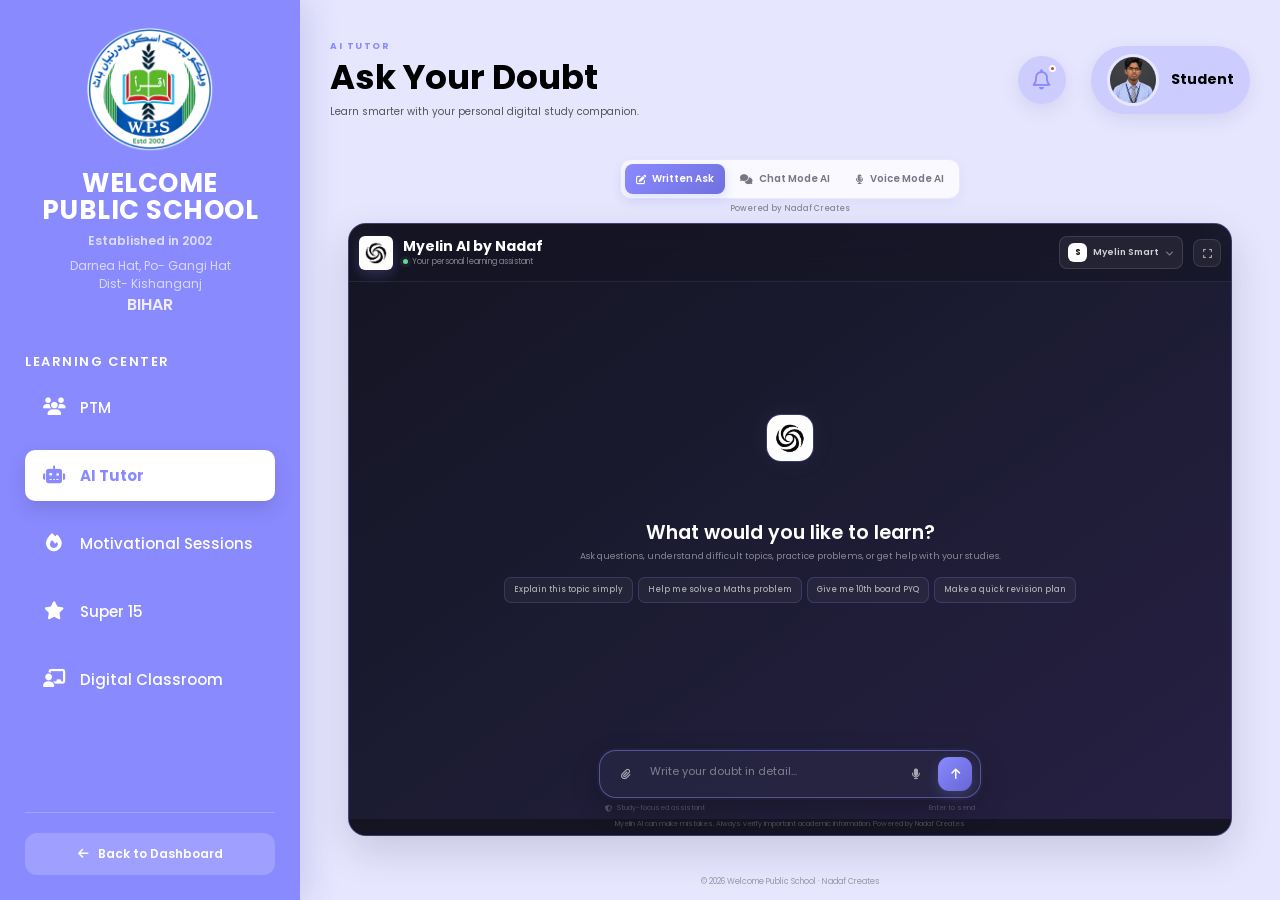
==== commit f89a8ec6: "Favicon Update ai-tutor.html" ====
--- a/ai-tutor.html
+++ b/ai-tutor.html
@@ -28,7 +28,23 @@
     <!-- AI Tutor Specific CSS -->
     <link rel="stylesheet" href="ai-tutor.css" />
 
+    <!-- Favicon -->
     <link rel="icon" type="image/x-icon" href="/favicon.ico">
+    <link rel="icon" type="image/png" sizes="16x16" href="/favicon-16x16.png">
+    <link rel="icon" type="image/png" sizes="32x32" href="/favicon-32x32.png">
+    
+    <!-- Apple / Safari -->
+    <link rel="apple-touch-icon" sizes="180x180" href="/apple-touch-icon.png">
+    
+    <!-- Android / PWA -->
+    <link rel="icon" type="image/png" sizes="192x192" href="/android-chrome-192x192.png">
+    <link rel="icon" type="image/png" sizes="512x512" href="/android-chrome-512x512.png">
+    
+    <!-- Web App Manifest -->
+    <link rel="manifest" href="/site.webmanifest">
+    
+    <!-- Theme color -->
+    <meta name="theme-color" content="#ffffff">
 
   </head>
 
--- a/learning.css
+++ b/learning.css
@@ -0,0 +1,1097 @@
+
+        /* =========================================================
+           ROOT
+           ========================================================= */
+
+        :root {
+            --primary: #8A8AFF;
+            --secondary: #CCCCFF;
+            --body-bg: #E6E6FF;
+            --dark: #333B42;
+            --white: #FFFFFF;
+            --grey: #777777;
+            --light-grey: #F7F7FF;
+            --red: #D93636;
+            --green: #35B96F;
+        }
+
+
+        /* =========================================================
+           RESET
+           ========================================================= */
+
+        * {
+            margin: 0;
+            padding: 0;
+            box-sizing: border-box;
+        }
+
+        html {
+            scroll-behavior: smooth;
+        }
+
+        body {
+            font-family: "Poppins", sans-serif;
+            background: var(--body-bg);
+            color: var(--dark);
+            overflow-x: hidden;
+        }
+
+        a {
+            text-decoration: none;
+            color: inherit;
+        }
+
+        button {
+            font-family: inherit;
+        }
+
+
+        /* =========================================================
+           MAIN LAYOUT
+           ========================================================= */
+
+        .dashboard-container {
+            display: flex;
+            min-height: 100vh;
+            width: 100%;
+        }
+
+
+        /* =========================================================
+           SIDEBAR
+           ========================================================= */
+
+        .sidebar {
+            width: 300px;
+            min-width: 300px;
+            height: 100vh;
+            position: sticky;
+            top: 0;
+            overflow-y: auto;
+
+            padding: 25px 18px;
+
+            background: var(--primary);
+            box-shadow: 8px 0 25px rgba(138, 138, 255, .15);
+
+            z-index: 100;
+        }
+
+        .sidebar::-webkit-scrollbar {
+            width: 5px;
+        }
+
+        .sidebar::-webkit-scrollbar-thumb {
+            background: rgba(255,255,255,.4);
+            border-radius: 20px;
+        }
+
+
+        /* =========================================================
+           SCHOOL LOGO
+           ========================================================= */
+
+        .school-brand {
+            text-align: center;
+            color: var(--white);
+            margin-bottom: 35px;
+        }
+
+        .school-brand img {
+            width: 130px;
+            height: 130px;
+            object-fit: contain;
+            display: block;
+            margin: 0 auto 12px;
+        }
+
+        .school-brand h2 {
+            font-size: 21px;
+            line-height: 1.2;
+            font-weight: 800;
+            letter-spacing: .5px;
+        }
+
+        .school-brand h2 span {
+            display: block;
+        }
+
+        .school-brand .established {
+            font-size: 10px;
+            font-weight: 600;
+            margin-top: 7px;
+            opacity: .9;
+        }
+
+        .school-brand .address {
+            font-size: 9px;
+            line-height: 1.6;
+            margin-top: 7px;
+            opacity: .85;
+        }
+
+        .address span {
+          font-weight: bold;
+          font-size: 14px;
+        }
+
+
+        /* =========================================================
+           SIDEBAR MENU
+           ========================================================= */
+
+        .menu-title {
+            color: rgba(255,255,255,.65);
+            font-size: 10px;
+            font-weight: 700;
+            letter-spacing: 1.5px;
+            margin: 0 0 12px 14px;
+            text-transform: uppercase;
+        }
+
+        .sidebar-menu {
+            display: flex;
+            flex-direction: column;
+            gap: 7px;
+        }
+
+        .sidebar-menu a {
+            display: flex;
+            align-items: center;
+            gap: 14px;
+
+            padding: 13px 15px;
+            border-radius: 12px;
+
+            color: white;
+            font-size: 13px;
+            font-weight: 500;
+
+            transition: .25s ease;
+        }
+
+        .sidebar-menu a i {
+            width: 20px;
+            text-align: center;
+            font-size: 15px;
+        }
+
+        .sidebar-menu a:hover {
+            background: var(--secondary);
+            color: var(--dark);
+            transform: translateX(3px);
+        }
+
+        .sidebar-menu a.active {
+            background: white;
+            color: var(--primary);
+            font-weight: 700;
+            box-shadow: 0 5px 15px rgba(0,0,0,.06);
+        }
+
+
+        /* =========================================================
+           SIDEBAR BOTTOM
+           ========================================================= */
+
+        .sidebar-bottom {
+            margin-top: 35px;
+            padding-top: 20px;
+            border-top: 1px solid rgba(255,255,255,.2);
+        }
+
+        .back-dashboard {
+            display: flex;
+            align-items: center;
+            justify-content: center;
+            gap: 9px;
+
+            padding: 12px;
+            border-radius: 12px;
+
+            background: rgba(255,255,255,.18);
+            color: white;
+
+            font-size: 12px;
+            font-weight: 600;
+
+            transition: .25s ease;
+        }
+
+        .back-dashboard:hover {
+            background: white;
+            color: var(--primary);
+            
+        }
+
+
+        /* =========================================================
+           MAIN CONTENT
+           ========================================================= */
+
+        .main-content {
+            flex: 1;
+            min-width: 0;
+            padding: 30px;
+        }
+
+
+        /* =========================================================
+           TOP HEADER
+           ========================================================= */
+
+        .top-header {
+            display: flex;
+            align-items: center;
+            justify-content: space-between;
+            gap: 20px;
+            margin-bottom: 28px;
+        }
+
+        .page-heading small {
+            display: block;
+            color: var(--primary);
+            font-size: 11px;
+            font-weight: 700;
+            letter-spacing: 1.5px;
+            text-transform: uppercase;
+            margin-bottom: 5px;
+        }
+
+        .page-heading h1 {
+            font-size: 28px;
+            line-height: 1.25;
+            font-weight: 800;
+            color: var(--dark);
+        }
+
+        .page-heading p {
+            color: var(--grey);
+            font-size: 13px;
+            margin-top: 6px;
+        }
+
+        .header-actions {
+            display: flex;
+            align-items: center;
+            gap: 15px;
+        }
+
+        .notification-btn {
+            width: 43px;
+            height: 43px;
+            border-radius: 14px;
+            background: white;
+            display: flex;
+            align-items: center;
+            justify-content: center;
+            color: var(--dark);
+            position: relative;
+            box-shadow: 0 5px 18px rgba(138,138,255,.1);
+        }
+
+        .notification-btn::after {
+            content: "";
+            width: 7px;
+            height: 7px;
+            background: var(--red);
+            border-radius: 50%;
+            position: absolute;
+            top: 9px;
+            right: 10px;
+            border: 2px solid white;
+        }
+
+        .profile-mini {
+            display: flex;
+            align-items: center;
+            gap: 10px;
+            padding: 5px 12px 5px 5px;
+            border-radius: 30px;
+            background: white;
+            box-shadow: 0 5px 18px rgba(138,138,255,.1);
+        }
+
+        .profile-mini img {
+            width: 34px;
+            height: 34px;
+            object-fit: cover;
+            border-radius: 50%;
+        }
+
+        .profile-mini span {
+            font-size: 12px;
+            font-weight: 700;
+        }
+
+
+        /* =========================================================
+           SECTION HEADING
+           ========================================================= */
+
+        .section-heading {
+            display: flex;
+            justify-content: right;
+            align-items: flex-end;
+            gap: 20px;
+            margin-bottom: 20px;
+        }
+
+        .section-kicker {
+            display: block;
+            color: var(--primary);
+            font-size: 10px;
+            font-weight: 800;
+            letter-spacing: 2px;
+            margin-bottom: 5px;
+        }
+
+        .section-heading h2 {
+            font-size: 24px;
+            font-weight: 800;
+            color: var(--dark);
+        }
+
+        .section-heading p {
+            color: var(--grey);
+            font-size: 12px;
+            margin-top: 5px;
+        }
+
+        .live-badge {
+            display: flex;
+            align-items: center;
+            gap: 7px;
+
+            padding: 8px 13px;
+            border-radius: 30px;
+
+            background: #FFE7E7;
+            color: var(--red);
+
+            font-size: 10px;
+            font-weight: 800;
+        }
+
+        .live-badge span {
+            width: 7px;
+            height: 7px;
+            border-radius: 50%;
+            background: var(--red);
+            animation: livePulse 1.5s infinite;
+        }
+
+        @keyframes livePulse {
+            0%, 100% {
+                opacity: 1;
+                transform: scale(1);
+            }
+
+            50% {
+                opacity: .4;
+                transform: scale(.7);
+            }
+        }
+
+
+        /* =========================================================
+           JITSI MEETING WINDOW
+           ========================================================= */
+
+        .jitsi-wrapper {
+            position: relative;
+
+            width: calc(100% - 100px);
+            margin: 0 50px;
+
+            height: 600px;
+
+            border: 1px solid var(--red);
+            border-radius: 20px;
+
+            overflow: hidden;
+            background: #171725;
+
+            box-shadow:
+                0 15px 35px rgba(138,138,255,.16),
+                0 0 0 5px rgba(217,54,54,.035);
+        }
+
+        .jitsi-header {
+            height: 65px;
+            padding: 0 22px;
+
+            display: flex;
+            align-items: center;
+            justify-content: space-between;
+
+            background: #24243A;
+            border-bottom: 1px solid rgba(255,255,255,.08);
+        }
+
+        .meeting-title {
+            display: flex;
+            align-items: center;
+            gap: 12px;
+        }
+
+        .meeting-live-dot {
+            width: 10px;
+            height: 10px;
+            flex-shrink: 0;
+
+            border-radius: 50%;
+            background: var(--red);
+
+            box-shadow: 0 0 12px rgba(217,54,54,.8);
+        }
+
+        .meeting-title strong {
+            display: block;
+            color: white;
+            font-size: 14px;
+        }
+
+        .meeting-title small {
+            display: block;
+            color: #A6A6BC;
+            font-size: 10px;
+            margin-top: 3px;
+        }
+
+        .meeting-status {
+            color: #B8B8C9;
+            font-size: 11px;
+            font-weight: 600;
+        }
+
+        .meeting-status.connected {
+            color: #70DF9B;
+        }
+
+        #jitsi-container {
+            display: none;
+            width: 100%;
+            height: calc(100% - 65px);
+            background: #171725;
+        }
+
+        #jitsi-container iframe {
+            width: 100% !important;
+            height: 100% !important;
+            border: none !important;
+        }
+
+
+        /* =========================================================
+           JITSI JOIN PLACEHOLDER
+           ========================================================= */
+
+        .jitsi-placeholder {
+            position: absolute;
+            top: 65px;
+            left: 0;
+            right: 0;
+            bottom: 0;
+
+            display: flex;
+            align-items: center;
+            justify-content: center;
+            flex-direction: column;
+
+            text-align: center;
+            padding: 30px;
+
+            background:
+                radial-gradient(
+                    circle at center,
+                    rgba(138,138,255,.16),
+                    transparent 55%
+                ),
+                #171725;
+        }
+
+        .placeholder-icon {
+            width: 85px;
+            height: 85px;
+
+            display: flex;
+            align-items: center;
+            justify-content: center;
+
+            border-radius: 50%;
+            background: rgba(138,138,255,.16);
+            color: var(--secondary);
+
+            font-size: 30px;
+            margin-bottom: 22px;
+        }
+
+        .jitsi-placeholder h3 {
+            color: white;
+            font-size: 22px;
+            margin-bottom: 10px;
+        }
+
+        .jitsi-placeholder p {
+            color: #A8A8BB;
+            font-size: 12px;
+            margin-bottom: 25px;
+        }
+
+        .join-ptm-btn {
+            border: none;
+            cursor: pointer;
+
+            display: flex;
+            align-items: center;
+            gap: 10px;
+
+            padding: 13px 24px;
+            border-radius: 12px;
+
+            background: var(--primary);
+            color: white;
+
+            font-size: 13px;
+            font-weight: 700;
+
+            box-shadow: 0 8px 20px rgba(138,138,255,.3);
+            transition: .25s ease;
+        }
+
+        .join-ptm-btn:hover {
+            background: var(--secondary);
+            color: var(--dark);
+            transform: translateY(-3px);
+        }
+
+        .join-ptm-btn:active {
+            transform: scale(.96);
+        }
+
+
+        /* =========================================================
+           FOOTER
+           ========================================================= */
+
+        .page-footer {
+            text-align: center;
+            color: #9999B5;
+            font-size: 11px;
+            padding: 35px 0 10px;
+        }
+
+
+        /* =========================================================
+           RESPONSIVE - 1200
+           ========================================================= */
+
+        @media (max-width: 1200px) {
+
+            .sidebar {
+                width: 250px;
+                min-width: 250px;
+            }
+
+            .main-content {
+                padding: 25px;
+            }
+
+            .jitsi-wrapper {
+                width: calc(100% - 60px);
+                margin: 0 30px;
+            }
+
+        }
+
+
+        /* =========================================================
+           RESPONSIVE - 950
+           ========================================================= */
+
+        @media (max-width: 950px) {
+
+            .sidebar {
+                width: 220px;
+                min-width: 220px;
+                padding: 22px 13px;
+            }
+
+            .main-content {
+                padding: 22px;
+            }
+
+            .school-brand h2 {
+                font-size: 18px;
+            }
+
+            .learning-hero {
+                padding: 25px;
+            }
+
+            .jitsi-wrapper {
+                width: calc(100% - 40px);
+                margin: 0 20px;
+                height: 570px;
+            }
+
+        }
+
+
+        /* =========================================================
+           RESPONSIVE - 700
+           ========================================================= */
+
+        @media (max-width: 700px) {
+
+            .dashboard-container {
+                flex-direction: column;
+            }
+
+            .sidebar {
+                position: relative;
+                width: 150px;
+                min-width: 150px;
+                height: auto;
+                padding: 20px;
+            }
+
+            .school-brand {
+                margin-bottom: 22px;
+            }
+
+            .sidebar-menu {
+                display: grid;
+                grid-template-columns: repeat(2, 1fr);
+                gap: 7px;
+            }
+
+            .sidebar-menu a {
+                font-size: 11px;
+                padding: 11px 10px;
+                gap: 8px;
+            }
+
+            .sidebar-bottom {
+                margin-top: 22px;
+            }
+
+            .main-content {
+                padding: 18px;
+            }
+
+            .top-header {
+                align-items: flex-start;
+                flex-direction: column;
+            }
+
+            .header-actions {
+                width: 100%;
+                justify-content: flex-end;
+            }
+
+            .learning-hero {
+                padding: 23px;
+            }
+
+            .hero-content h2 {
+                font-size: 21px;
+            }
+
+            .hero-icon {
+                width: 60px;
+                height: 60px;
+                font-size: 25px;
+            }
+
+            .meeting-announcement {
+                align-items: flex-start;
+                flex-direction: column;
+            }
+
+            .join-announcement-btn {
+                width: 100%;
+                justify-content: center;
+            }
+
+            .section-heading {
+                align-items: flex-start;
+                flex-direction: column;
+            }
+
+            .jitsi-wrapper {
+                width: 100%;
+                margin: 0;
+                height: 520px;
+                border-radius: 16px;
+            }
+
+            .jitsi-header {
+                padding: 0 14px;
+            }
+
+            .meeting-title strong {
+                font-size: 12px;
+            }
+
+            .meeting-title small {
+                font-size: 9px;
+            }
+
+            .meeting-status {
+                font-size: 10px;
+            }
+
+        }
+
+
+        /* =========================================================
+           RESPONSIVE - 450
+           ========================================================= */
+
+        @media (max-width: 450px) {
+
+            .sidebar-menu {
+                grid-template-columns: 1fr;
+            }
+
+            .page-heading h1 {
+                font-size: 23px;
+            }
+
+            .learning-hero {
+                padding: 20px;
+            }
+
+            .hero-content h2 {
+                font-size: 19px;
+            }
+
+            .hero-content p {
+                font-size: 11px;
+            }
+
+            .hero-icon {
+                display: none;
+            }
+
+            .announcement-left {
+                align-items: flex-start;
+            }
+
+            .announcement-info h3 {
+                font-size: 13px;
+            }
+
+            .jitsi-wrapper {
+                height: 470px;
+            }
+
+            .jitsi-header {
+                height: 58px;
+            }
+
+            #jitsi-container {
+                height: calc(100% - 58px);
+            }
+
+            .jitsi-placeholder {
+                top: 58px;
+            }
+
+            .jitsi-placeholder h3 {
+                font-size: 18px;
+            }
+
+            .jitsi-placeholder p {
+                font-size: 11px;
+            }
+
+        }
+
+
+/* =========================================================
+   LIVE MEETING CAMERA ICON
+   ========================================================= */
+
+.placeholder-icon {
+    width: 88px;
+    height: 88px;
+
+    display: flex;
+    align-items: center;
+    justify-content: center;
+
+    position: relative;
+    isolation: isolate;
+
+    border-radius: 50%;
+    background: rgba(138, 138, 255, 0.22);
+
+    color: #ccccff;
+    font-size: 30px;
+
+    margin: 0 auto 25px;
+}
+
+.placeholder-icon > i {
+    position: relative;
+    z-index: 5;
+}
+
+
+/* Waves remain hidden normally */
+
+.camera-wave {
+    position: absolute;
+
+    width: 88px;
+    height: 88px;
+
+    border-radius: 50%;
+    border: 2px solid #8a8aff;
+
+    opacity: 0;
+    transform: scale(1);
+
+    pointer-events: none;
+}
+
+
+/* Activate waves only when meeting is live */
+
+.placeholder-icon.meeting-live .camera-wave {
+    animation: cameraWave 2.4s ease-out infinite;
+}
+
+.placeholder-icon.meeting-live .wave-two {
+    animation-delay: 0.8s;
+}
+
+.placeholder-icon.meeting-live .wave-three {
+    animation-delay: 1.6s;
+}
+
+
+@keyframes cameraWave {
+    0% {
+        opacity: 0.65;
+        transform: scale(1);
+    }
+
+    70% {
+        opacity: 0;
+        transform: scale(1.85);
+    }
+
+    100% {
+        opacity: 0;
+        transform: scale(1.85);
+    }
+}
+
+
+/* Slight camera breathing effect */
+
+.placeholder-icon.meeting-live > i {
+    animation: cameraBreathing 1.8s ease-in-out infinite;
+}
+
+@keyframes cameraBreathing {
+    0%,
+    100% {
+        transform: scale(1);
+    }
+
+    50% {
+        transform: scale(1.12);
+    }
+}
+
+
+/* =========================================================
+   DASHBOARD / PROFILE / MARKS HEADER + SIDEBAR SYSTEM
+   Applied only to the shell; page content remains unchanged.
+   ========================================================= */
+
+/* Desktop foundation */
+.sidebar {
+    width: 300px !important;
+    background: #8A8AFF !important;
+    padding: 25px !important;
+    display: flex !important;
+    flex-direction: column !important;
+    height: 100vh !important;
+    overflow-y: auto !important;
+    overflow-x: hidden !important;
+    position: sticky !important;
+    top: 0 !important;
+    flex-shrink: 0 !important;
+    box-shadow: 8px 0 30px rgba(80,80,160,.18) !important;
+    z-index: 100 !important;
+}
+
+.sidebar ul {
+    margin: 0;
+    padding: 0;
+    list-style: none;
+}
+
+.sidebar ul li, .sidebar-menu a {
+    display: flex;
+    align-items: center;
+    gap: 15px;
+    padding: 14px 18px;
+    border-radius: 10px;
+    margin-bottom: 10px;
+    cursor: pointer;
+    transition: all .15s ease;
+    font-size: 15px;
+    color: #FFFFFF;
+    text-decoration: none;
+    box-sizing: border-box;
+}
+.sidebar ul li:hover, .sidebar-menu a:hover { background: #CCCCFF !important; color:#000 !important; }
+.sidebar ul li.active, .sidebar-menu a.active {
+    background:#FFFFFF !important; color:#8A8AFF !important;
+    box-shadow:0 8px 20px rgba(0,0,0,.12) !important;
+}
+.sidebar ul li i, .sidebar-menu a i { width:22px; min-width:22px; text-align:center; font-size:18px; }
+
+/* Dashboard-style branding for the Learning Center sidebar */
+.school-brand {
+    display:flex !important; flex-direction:column !important; align-items:center !important;
+    justify-content:center !important; text-align:center !important; margin-bottom:35px !important;
+}
+.school-brand img { width:130px !important; height:130px !important; object-fit:contain !important; margin-bottom:15px !important; }
+.school-brand h2 { margin:0 !important; }
+.school-brand h2 span { display:block; color:#fff !important; font-size:26px !important; font-weight:700 !important; line-height:1.05 !important; }
+.school-brand .established, .school-brand .address { color:#E6E6FF !important; font-size:12px !important; line-height:1.5 !important; margin-top:7px !important; }
+.school-brand .address span { color:#fff !important; font-size:16px !important; font-weight:600 !important; }
+.menu-title { color:#fff !important; font-size:13px !important; font-weight:600 !important; margin:0 0 10px !important; }
+.sidebar-bottom { margin-top:auto !important; }
+
+/* Dashboard-style desktop header */
+header, .results-header, .top-header {
+    display:flex !important; justify-content:space-between !important; align-items:center !important;
+    margin-bottom:30px !important; gap:25px;
+}
+.results-header { padding:0 !important; border-radius:0 !important; background:transparent !important; border:0 !important; box-shadow:none !important; backdrop-filter:none !important; overflow:visible !important; }
+header .mobile-menu-toggle, .results-header .mobile-menu-toggle, .top-header .mobile-menu-toggle { display:none; }
+header h1, .results-header h1, .top-header h1 { font-size:34px !important; font-weight:700 !important; color:#000 !important; margin:0 !important; line-height:1.15 !important; }
+header p, .results-header .header-content p, .top-header p { color:#555 !important; margin-top:8px !important; }
+.header-right, .header-actions { display:flex !important; align-items:center !important; gap:25px !important; }
+.notification, .notification-btn {
+    position:relative; width:48px !important; height:48px !important; min-width:48px;
+    background:#CCCCFF !important; border-radius:50% !important; display:flex !important; justify-content:center; align-items:center;
+    box-shadow:0 6px 18px rgba(80,80,160,.12) !important; text-decoration:none !important; color:#8A8AFF !important;
+}
+.notification i, .notification-btn i { color:#8A8AFF !important; font-size:20px !important; }
+.profile, .profile-box, .profile-mini {
+    display:flex !important; align-items:center !important; gap:12px !important;
+    background:#CCCCFF !important; padding:8px 16px !important; border-radius:50px !important;
+    box-shadow:0 6px 18px rgba(80,80,160,.12) !important; text-decoration:none !important; color:inherit !important;
+}
+.profile img, .profile-box img, .profile-mini img { width:52px !important; height:52px !important; border-radius:50% !important; object-fit:cover !important; border:3px solid #E6E6FF !important; }
+.profile-mini span { color:#000 !important; font-size:14px !important; }
+
+/* Tablet: exact dashboard drawer model */
+@media (max-width:1200px) { .sidebar { width:250px !important; } }
+@media (min-width:768px) and (max-width:950px) {
+    body { overflow-x:hidden !important; }
+    header, .results-header, .top-header {
+        position:fixed !important; top:0; left:0; right:0; height:80px !important; z-index:1000 !important;
+        margin:0 !important; padding:10px 22px !important; background:#fff !important;
+        border-bottom:1px solid rgb(226,226,226) !important; box-shadow:none !important;
+        display:flex !important; flex-direction:row !important; align-items:center !important; justify-content:space-between !important; gap:14px !important;
+    }
+    .mobile-menu-toggle {
+        position:relative !important; width:48px !important; height:48px !important; flex:0 0 48px !important;
+        display:flex !important; align-items:center; justify-content:center; background:#E6E6FF !important;
+        color:#8A8AFF !important; border:0; border-radius:10px; font-size:22px; z-index:2147483647;
+    }
+    header > div:first-of-type, .results-header > .header-content, .top-header > .page-heading { min-width:0; flex:1 1 auto; margin:0 !important; }
+    header h1, .results-header h1, .top-header h1 { font-size:26px !important; white-space:nowrap; overflow:hidden; text-overflow:ellipsis; }
+    header p, .results-header .header-content p, .top-header p { font-size:12px !important; margin-top:3px !important; white-space:nowrap; overflow:hidden; text-overflow:ellipsis; }
+    .header-right, .header-actions { width:auto !important; flex:0 0 auto !important; gap:12px !important; }
+    .profile, .profile-box, .profile-mini { height:56px !important; padding:5px 12px !important; box-shadow:none !important; }
+    .profile img, .profile-box img, .profile-mini img { width:46px !important; height:46px !important; }
+    .main-content { padding-top:104px !important; }
+    .main { padding-top:104px !important; }
+    .sidebar {
+        position:fixed !important; top:0 !important; left:0 !important; bottom:0 !important;
+        width:min(300px,78vw) !important; height:100vh !important; padding:22px !important;
+        transform:translateX(-105%) !important; transition:transform .28s ease !important;
+        z-index:2147483647 !important; box-shadow:none !important; display:flex !important;
+    }
+    .sidebar.sidebar-open { transform:translateX(0) !important; }
+    .sidebar-overlay { position:fixed; inset:0; display:block; background:rgba(0,0,0,.38); opacity:0; visibility:hidden; pointer-events:none; transition:opacity .28s ease,visibility .28s ease; z-index:2147483646; }
+    body.sidebar-is-open .sidebar-overlay { opacity:1; visibility:visible; pointer-events:auto; }
+    body.sidebar-is-open .sidebar, body.sidebar-is-open .mobile-menu-toggle { z-index:2147483647 !important; }
+    .school-brand img { width:110px !important; height:110px !important; }
+}
+
+/* Mobile: exact dashboard drawer/header model */
+@media (max-width:767px) {
+    html, body { scrollbar-width:none; }
+    html::-webkit-scrollbar, body::-webkit-scrollbar, .sidebar::-webkit-scrollbar { width:0; height:0; display:none; }
+    body { overflow-x:hidden !important; }
+    header, .results-header, .top-header {
+        position:fixed !important; top:0; left:0; right:0; height:60px !important; z-index:1000 !important;
+        margin:0 !important; padding:7px 14px !important; background:#fff !important;
+        border-bottom:1px solid rgb(226,226,226) !important; box-shadow:none !important;
+        display:flex !important; flex-direction:row !important; align-items:center !important; justify-content:space-between !important; gap:7px !important;
+    }
+    .mobile-menu-toggle {
+        position:relative !important; width:40px !important; height:40px !important; flex:0 0 40px !important;
+        display:flex !important; align-items:center; justify-content:center; background:#E6E6FF !important;
+        color:#8A8AFF !important; border:0; border-radius:9px; font-size:19px; z-index:2147483647;
+    }
+    header > div:first-of-type, .results-header > .header-content, .top-header > .page-heading { min-width:0; flex:1 1 auto; margin:0 !important; }
+    header h1, .results-header h1, .top-header h1 { font-size:clamp(15px,4.2vw,21px) !important; line-height:1.15 !important; white-space:nowrap; overflow:hidden; text-overflow:ellipsis; }
+    header p, .results-header .header-content p, .top-header p { font-size:9px !important; margin-top:1px !important; white-space:nowrap; overflow:hidden; text-overflow:ellipsis; }
+    .header-right, .header-actions { width:auto !important; flex:0 0 auto !important; gap:6px !important; }
+    .notification, .notification-btn { width:38px !important; height:38px !important; min-width:38px; box-shadow:none !important; }
+    .notification i, .notification-btn i { font-size:16px !important; }
+    .profile, .profile-box, .profile-mini { width:40px !important; height:40px !important; padding:3px !important; gap:0 !important; justify-content:center !important; border-radius:50% !important; box-shadow:none !important; }
+    .profile img, .profile-box img, .profile-mini img { width:100% !important; height:100% !important; border:2px solid #E6E6FF !important; }
+    .profile > div, .profile > i, .profile-box > div, .profile-mini span { display:none !important; }
+    .main-content { width:100%; padding:78px 14px 20px !important; }
+    .main { width:100%; padding:78px 14px 20px !important; }
+    .sidebar {
+        position:fixed !important; top:0 !important; left:0 !important; bottom:0 !important;
+        width:min(310px,86vw) !important; height:100vh !important; max-height:100vh !important;
+        padding:22px !important; overflow-y:auto !important; overflow-x:hidden !important;
+        transform:translateX(-105%) !important; transition:transform .28s ease !important;
+        z-index:2147483647 !important; box-shadow:none !important; display:flex !important; flex-direction:column !important;
+        background:#8A8AFF !important;
+    }
+    .sidebar.sidebar-open { transform:translateX(0) !important; }
+    .sidebar-overlay { position:fixed; inset:0; display:block; background:rgba(0,0,0,.38); opacity:0; visibility:hidden; pointer-events:none; transition:opacity .28s ease,visibility .28s ease; z-index:2147483646; }
+    body.sidebar-is-open .sidebar-overlay { opacity:1; visibility:visible; pointer-events:auto; }
+    body.sidebar-is-open .sidebar, body.sidebar-is-open .mobile-menu-toggle { z-index:2147483647 !important; }
+    .logo, .school-brand { margin-bottom:25px !important; }
+    .logo img, .school-brand img { width:90px !important; height:90px !important; }
+    .logo-text h2, .school-brand h2 span { font-size:20px !important; }
+    .logo-text .school-info, .school-brand .established, .school-brand .address { font-size:9px !important; }
+    .sidebar ul, .sidebar-menu { display:flex !important; flex-direction:column !important; gap:0 !important; margin:0 !important; padding:0 !important; }
+    .sidebar ul li, .sidebar-menu a { margin-bottom:8px !important; padding:12px 14px !important; font-size:14px !important; width:100%; }
+    .motivation { display:none !important; }
+}
+
+@media (max-width:420px) {
+    .main-content, .main { padding-left:10px !important; padding-right:10px !important; }
+    header, .results-header, .top-header { padding-left:12px !important; padding-right:8px !important; }
+    header h1, .results-header h1, .top-header h1 { font-size:15px !important; }
+    header p, .results-header .header-content p, .top-header p { font-size:8px !important; }
+    .mobile-menu-toggle { width:36px !important; height:36px !important; flex-basis:36px !important; font-size:17px !important; }
+    .notification, .notification-btn { width:35px !important; height:35px !important; min-width:35px; }
+    .profile, .profile-box, .profile-mini { width:37px !important; height:37px !important; }
+    .header-right, .header-actions { gap:4px !important; }
+}
+
+@media (hover:none) and (pointer:coarse) {
+    .sidebar ul li:hover, .sidebar-menu a:hover, .profile:hover, .profile-box:hover, .profile-mini:hover, .notification:hover, .notification-btn:hover { transform:none !important; }
+}
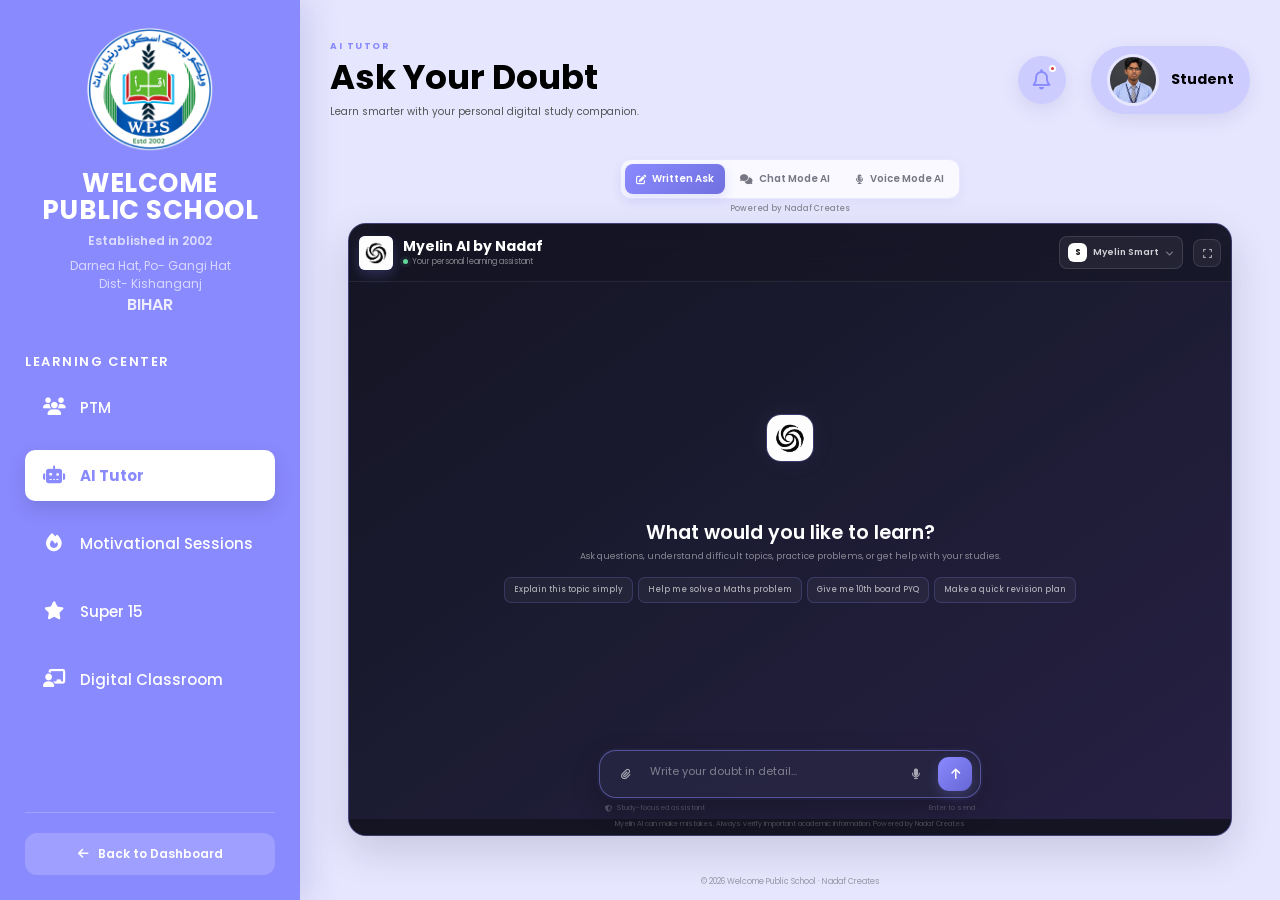
==== commit 64f6ae20: "Update ai-tutor.html" ====
--- a/ai-tutor.html
+++ b/ai-tutor.html
@@ -28,23 +28,23 @@
     <!-- AI Tutor Specific CSS -->
     <link rel="stylesheet" href="ai-tutor.css" />
 
-    <!-- Favicon -->
-    <link rel="icon" type="image/x-icon" href="/favicon.ico">
-    <link rel="icon" type="image/png" sizes="16x16" href="/favicon-16x16.png">
-    <link rel="icon" type="image/png" sizes="32x32" href="/favicon-32x32.png">
-    
-    <!-- Apple / Safari -->
-    <link rel="apple-touch-icon" sizes="180x180" href="/apple-touch-icon.png">
-    
-    <!-- Android / PWA -->
-    <link rel="icon" type="image/png" sizes="192x192" href="/android-chrome-192x192.png">
-    <link rel="icon" type="image/png" sizes="512x512" href="/android-chrome-512x512.png">
-    
-    <!-- Web App Manifest -->
-    <link rel="manifest" href="/site.webmanifest">
-    
-    <!-- Theme color -->
-    <meta name="theme-color" content="#ffffff">
+<!-- Favicon -->
+<link rel="icon" type="image/x-icon" href="favicon.ico">
+<link rel="icon" type="image/png" sizes="16x16" href="favicon-16x16.png">
+<link rel="icon" type="image/png" sizes="32x32" href="favicon-32x32.png">
+
+<!-- Apple / Safari -->
+<link rel="apple-touch-icon" sizes="180x180" href="apple-touch-icon.png">
+
+<!-- Android / PWA -->
+<link rel="icon" type="image/png" sizes="192x192" href="android-chrome-192x192.png">
+<link rel="icon" type="image/png" sizes="512x512" href="android-chrome-512x512.png">
+
+<!-- Web App Manifest -->
+<link rel="manifest" href="site.webmanifest">
+
+<!-- Theme color -->
+<meta name="theme-color" content="#ffffff">
 
   </head>
 
